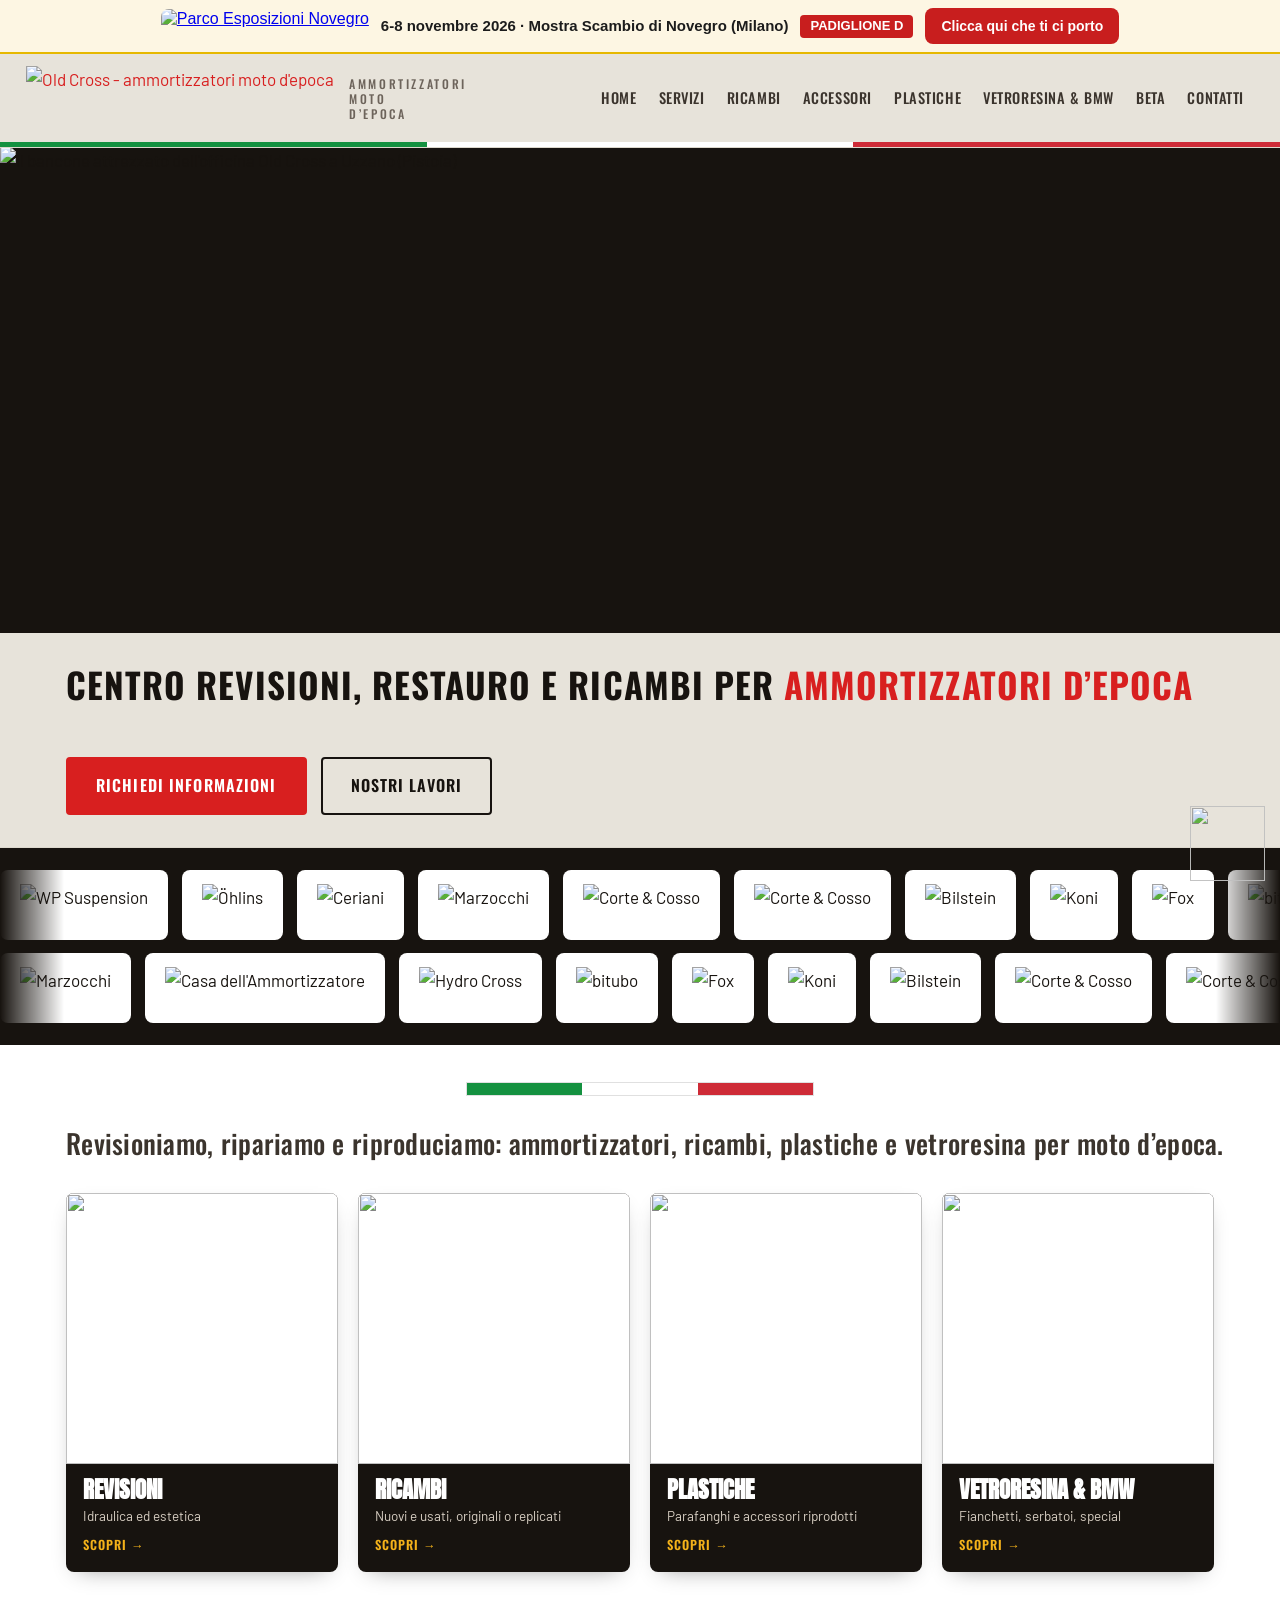
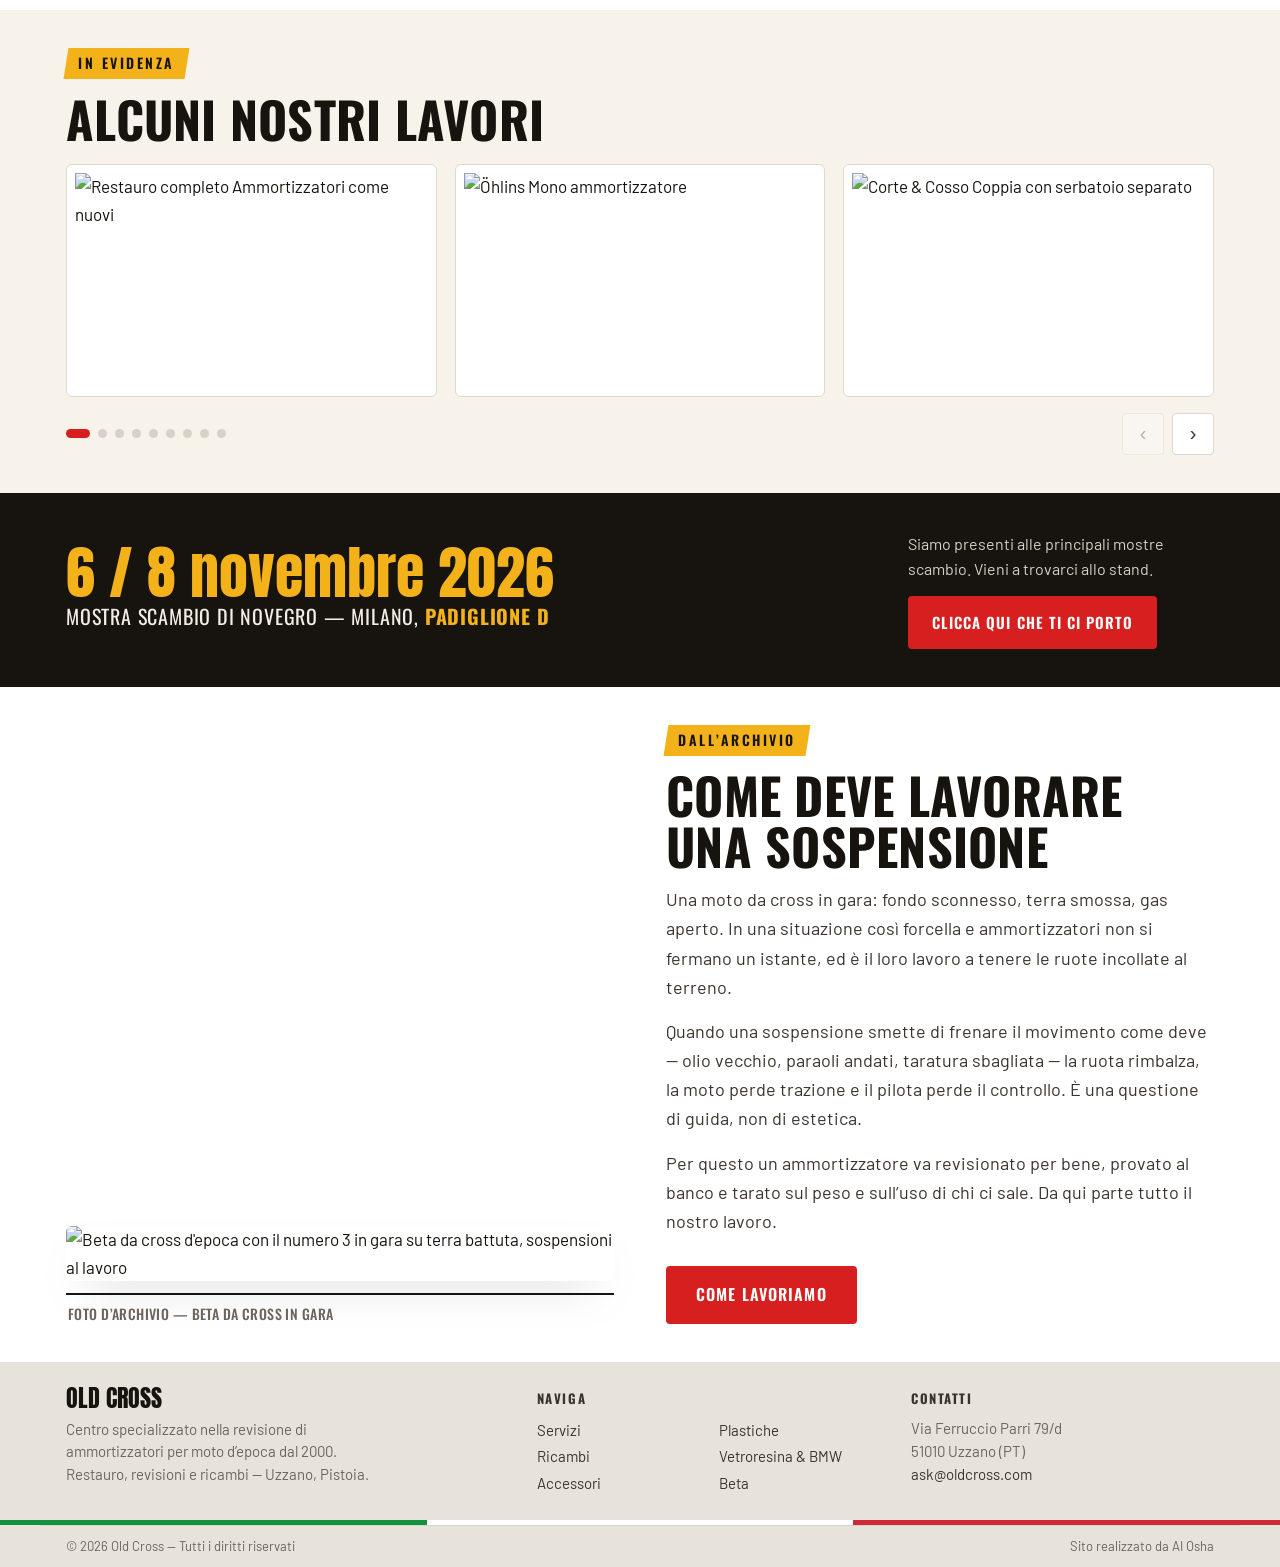
==== index.html @ baa27754 "Old Cross - sito statico dal live 02/09/2026" ====
<!DOCTYPE html>
<html lang="it-IT">
<head>
	<meta charset="UTF-8">
		<title>Old Cross &#8211; Centro revisioni ammortizzatori posteriori moto d&#039;epoca</title>
<meta name='robots' content='max-image-preview:large' />
<link rel="alternate" type="application/rss+xml" title="Old Cross &raquo; Feed" href="https://oldcross.com/feed/" />
<link rel="alternate" type="application/rss+xml" title="Old Cross &raquo; Feed dei commenti" href="https://oldcross.com/comments/feed/" />
<style id="wp-img-auto-sizes-contain-inline-css">
img:is([sizes=auto i],[sizes^="auto," i]){contain-intrinsic-size:3000px 1500px}
/*# sourceURL=wp-img-auto-sizes-contain-inline-css */
</style>
<link rel='stylesheet' id='wp-block-library-css' href='https://oldcross.com/wp-includes/css/dist/block-library/style.min.css?ver=7.1' media='all' />
<style id="global-styles-inline-css">
:root{--wp--preset--aspect-ratio--square: 1;--wp--preset--aspect-ratio--4-3: 4/3;--wp--preset--aspect-ratio--3-4: 3/4;--wp--preset--aspect-ratio--3-2: 3/2;--wp--preset--aspect-ratio--2-3: 2/3;--wp--preset--aspect-ratio--16-9: 16/9;--wp--preset--aspect-ratio--9-16: 9/16;--wp--preset--color--black: #000000;--wp--preset--color--cyan-bluish-gray: #abb8c3;--wp--preset--color--white: #ffffff;--wp--preset--color--pale-pink: #f78da7;--wp--preset--color--vivid-red: #cf2e2e;--wp--preset--color--luminous-vivid-orange: #ff6900;--wp--preset--color--luminous-vivid-amber: #fcb900;--wp--preset--color--light-green-cyan: #7bdcb5;--wp--preset--color--vivid-green-cyan: #00d084;--wp--preset--color--pale-cyan-blue: #8ed1fc;--wp--preset--color--vivid-cyan-blue: #0693e3;--wp--preset--color--vivid-purple: #9b51e0;--wp--preset--gradient--vivid-cyan-blue-to-vivid-purple: linear-gradient(135deg,rgb(6,147,227) 0%,rgb(155,81,224) 100%);--wp--preset--gradient--light-green-cyan-to-vivid-green-cyan: linear-gradient(135deg,rgb(122,220,180) 0%,rgb(0,208,130) 100%);--wp--preset--gradient--luminous-vivid-amber-to-luminous-vivid-orange: linear-gradient(135deg,rgb(252,185,0) 0%,rgb(255,105,0) 100%);--wp--preset--gradient--luminous-vivid-orange-to-vivid-red: linear-gradient(135deg,rgb(255,105,0) 0%,rgb(207,46,46) 100%);--wp--preset--gradient--very-light-gray-to-cyan-bluish-gray: linear-gradient(135deg,rgb(238,238,238) 0%,rgb(169,184,195) 100%);--wp--preset--gradient--cool-to-warm-spectrum: linear-gradient(135deg,rgb(74,234,220) 0%,rgb(151,120,209) 20%,rgb(207,42,186) 40%,rgb(238,44,130) 60%,rgb(251,105,98) 80%,rgb(254,248,76) 100%);--wp--preset--gradient--blush-light-purple: linear-gradient(135deg,rgb(255,206,236) 0%,rgb(152,150,240) 100%);--wp--preset--gradient--blush-bordeaux: linear-gradient(135deg,rgb(254,205,165) 0%,rgb(254,45,45) 50%,rgb(107,0,62) 100%);--wp--preset--gradient--luminous-dusk: linear-gradient(135deg,rgb(255,203,112) 0%,rgb(199,81,192) 50%,rgb(65,88,208) 100%);--wp--preset--gradient--pale-ocean: linear-gradient(135deg,rgb(255,245,203) 0%,rgb(182,227,212) 50%,rgb(51,167,181) 100%);--wp--preset--gradient--electric-grass: linear-gradient(135deg,rgb(202,248,128) 0%,rgb(113,206,126) 100%);--wp--preset--gradient--midnight: linear-gradient(135deg,rgb(2,3,129) 0%,rgb(40,116,252) 100%);--wp--preset--font-size--small: 13px;--wp--preset--font-size--medium: 20px;--wp--preset--font-size--large: 36px;--wp--preset--font-size--x-large: 42px;--wp--preset--spacing--20: 0.44rem;--wp--preset--spacing--30: 0.67rem;--wp--preset--spacing--40: 1rem;--wp--preset--spacing--50: 1.5rem;--wp--preset--spacing--60: 2.25rem;--wp--preset--spacing--70: 3.38rem;--wp--preset--spacing--80: 5.06rem;--wp--preset--shadow--natural: 6px 6px 9px rgba(0, 0, 0, 0.2);--wp--preset--shadow--deep: 12px 12px 50px rgba(0, 0, 0, 0.4);--wp--preset--shadow--sharp: 6px 6px 0px rgba(0, 0, 0, 0.2);--wp--preset--shadow--outlined: 6px 6px 0px -3px rgb(255, 255, 255), 6px 6px rgb(0, 0, 0);--wp--preset--shadow--crisp: 6px 6px 0px rgb(0, 0, 0);}.wp-block-button{--wp--preset--dimension--25: 25%;--wp--preset--dimension--50: 50%;--wp--preset--dimension--75: 75%;--wp--preset--dimension--100: 100%;}:root { --wp--style--global--content-size: 800px;--wp--style--global--wide-size: 1200px; }:where(body) { margin: 0; }.wp-site-blocks > .alignleft { float: left; margin-right: 2em; }.wp-site-blocks > .alignright { float: right; margin-left: 2em; }.wp-site-blocks > .aligncenter { justify-content: center; margin-left: auto; margin-right: auto; }:where(.wp-site-blocks) > * { margin-block-start: 24px; margin-block-end: 0; }:where(.wp-site-blocks) > :first-child { margin-block-start: 0; }:where(.wp-site-blocks) > :last-child { margin-block-end: 0; }:root { --wp--style--block-gap: 24px; }:root :where(.is-layout-flow) > :first-child{margin-block-start: 0;}:root :where(.is-layout-flow) > :last-child{margin-block-end: 0;}:root :where(.is-layout-flow) > *{margin-block-start: 24px;margin-block-end: 0;}:root :where(.is-layout-constrained) > :first-child{margin-block-start: 0;}:root :where(.is-layout-constrained) > :last-child{margin-block-end: 0;}:root :where(.is-layout-constrained) > *{margin-block-start: 24px;margin-block-end: 0;}:root :where(.is-layout-flex){gap: 24px;}:root :where(.is-layout-grid){gap: 24px;}.is-layout-flow > .alignleft{float: left;margin-inline-start: 0;margin-inline-end: 2em;}.is-layout-flow > .alignright{float: right;margin-inline-start: 2em;margin-inline-end: 0;}.is-layout-flow > .aligncenter{margin-left: auto !important;margin-right: auto !important;}.is-layout-constrained > .alignleft{float: left;margin-inline-start: 0;margin-inline-end: 2em;}.is-layout-constrained > .alignright{float: right;margin-inline-start: 2em;margin-inline-end: 0;}.is-layout-constrained > .aligncenter{margin-left: auto !important;margin-right: auto !important;}.is-layout-constrained > :where(:not(.alignleft):not(.alignright):not(.alignfull)){max-width: var(--wp--style--global--content-size);margin-left: auto !important;margin-right: auto !important;}.is-layout-constrained > .alignwide{max-width: var(--wp--style--global--wide-size);}body .is-layout-flex{display: flex;}.is-layout-flex{flex-wrap: wrap;align-items: center;}.is-layout-flex > :is(*, div){margin: 0;}body .is-layout-grid{display: grid;}.is-layout-grid > :is(*, div){margin: 0;}body{padding-top: 0px;padding-right: 0px;padding-bottom: 0px;padding-left: 0px;}:root :where(.wp-element-button, .wp-block-button__link){background-color: #32373c;border-width: 0;color: #fff;font-family: inherit;font-size: inherit;font-style: inherit;font-weight: inherit;letter-spacing: inherit;line-height: inherit;padding-top: calc(0.667em + 2px);padding-right: calc(1.333em + 2px);padding-bottom: calc(0.667em + 2px);padding-left: calc(1.333em + 2px);text-decoration: none;text-transform: inherit;}.has-black-color{color: var(--wp--preset--color--black) !important;}.has-cyan-bluish-gray-color{color: var(--wp--preset--color--cyan-bluish-gray) !important;}.has-white-color{color: var(--wp--preset--color--white) !important;}.has-pale-pink-color{color: var(--wp--preset--color--pale-pink) !important;}.has-vivid-red-color{color: var(--wp--preset--color--vivid-red) !important;}.has-luminous-vivid-orange-color{color: var(--wp--preset--color--luminous-vivid-orange) !important;}.has-luminous-vivid-amber-color{color: var(--wp--preset--color--luminous-vivid-amber) !important;}.has-light-green-cyan-color{color: var(--wp--preset--color--light-green-cyan) !important;}.has-vivid-green-cyan-color{color: var(--wp--preset--color--vivid-green-cyan) !important;}.has-pale-cyan-blue-color{color: var(--wp--preset--color--pale-cyan-blue) !important;}.has-vivid-cyan-blue-color{color: var(--wp--preset--color--vivid-cyan-blue) !important;}.has-vivid-purple-color{color: var(--wp--preset--color--vivid-purple) !important;}.has-black-background-color{background-color: var(--wp--preset--color--black) !important;}.has-cyan-bluish-gray-background-color{background-color: var(--wp--preset--color--cyan-bluish-gray) !important;}.has-white-background-color{background-color: var(--wp--preset--color--white) !important;}.has-pale-pink-background-color{background-color: var(--wp--preset--color--pale-pink) !important;}.has-vivid-red-background-color{background-color: var(--wp--preset--color--vivid-red) !important;}.has-luminous-vivid-orange-background-color{background-color: var(--wp--preset--color--luminous-vivid-orange) !important;}.has-luminous-vivid-amber-background-color{background-color: var(--wp--preset--color--luminous-vivid-amber) !important;}.has-light-green-cyan-background-color{background-color: var(--wp--preset--color--light-green-cyan) !important;}.has-vivid-green-cyan-background-color{background-color: var(--wp--preset--color--vivid-green-cyan) !important;}.has-pale-cyan-blue-background-color{background-color: var(--wp--preset--color--pale-cyan-blue) !important;}.has-vivid-cyan-blue-background-color{background-color: var(--wp--preset--color--vivid-cyan-blue) !important;}.has-vivid-purple-background-color{background-color: var(--wp--preset--color--vivid-purple) !important;}.has-black-border-color{border-color: var(--wp--preset--color--black) !important;}.has-cyan-bluish-gray-border-color{border-color: var(--wp--preset--color--cyan-bluish-gray) !important;}.has-white-border-color{border-color: var(--wp--preset--color--white) !important;}.has-pale-pink-border-color{border-color: var(--wp--preset--color--pale-pink) !important;}.has-vivid-red-border-color{border-color: var(--wp--preset--color--vivid-red) !important;}.has-luminous-vivid-orange-border-color{border-color: var(--wp--preset--color--luminous-vivid-orange) !important;}.has-luminous-vivid-amber-border-color{border-color: var(--wp--preset--color--luminous-vivid-amber) !important;}.has-light-green-cyan-border-color{border-color: var(--wp--preset--color--light-green-cyan) !important;}.has-vivid-green-cyan-border-color{border-color: var(--wp--preset--color--vivid-green-cyan) !important;}.has-pale-cyan-blue-border-color{border-color: var(--wp--preset--color--pale-cyan-blue) !important;}.has-vivid-cyan-blue-border-color{border-color: var(--wp--preset--color--vivid-cyan-blue) !important;}.has-vivid-purple-border-color{border-color: var(--wp--preset--color--vivid-purple) !important;}.has-vivid-cyan-blue-to-vivid-purple-gradient-background{background: var(--wp--preset--gradient--vivid-cyan-blue-to-vivid-purple) !important;}.has-light-green-cyan-to-vivid-green-cyan-gradient-background{background: var(--wp--preset--gradient--light-green-cyan-to-vivid-green-cyan) !important;}.has-luminous-vivid-amber-to-luminous-vivid-orange-gradient-background{background: var(--wp--preset--gradient--luminous-vivid-amber-to-luminous-vivid-orange) !important;}.has-luminous-vivid-orange-to-vivid-red-gradient-background{background: var(--wp--preset--gradient--luminous-vivid-orange-to-vivid-red) !important;}.has-very-light-gray-to-cyan-bluish-gray-gradient-background{background: var(--wp--preset--gradient--very-light-gray-to-cyan-bluish-gray) !important;}.has-cool-to-warm-spectrum-gradient-background{background: var(--wp--preset--gradient--cool-to-warm-spectrum) !important;}.has-blush-light-purple-gradient-background{background: var(--wp--preset--gradient--blush-light-purple) !important;}.has-blush-bordeaux-gradient-background{background: var(--wp--preset--gradient--blush-bordeaux) !important;}.has-luminous-dusk-gradient-background{background: var(--wp--preset--gradient--luminous-dusk) !important;}.has-pale-ocean-gradient-background{background: var(--wp--preset--gradient--pale-ocean) !important;}.has-electric-grass-gradient-background{background: var(--wp--preset--gradient--electric-grass) !important;}.has-midnight-gradient-background{background: var(--wp--preset--gradient--midnight) !important;}.has-small-font-size{font-size: var(--wp--preset--font-size--small) !important;}.has-medium-font-size{font-size: var(--wp--preset--font-size--medium) !important;}.has-large-font-size{font-size: var(--wp--preset--font-size--large) !important;}.has-x-large-font-size{font-size: var(--wp--preset--font-size--x-large) !important;}
:root :where(.wp-block-icon svg){width: 24px;}
:root :where(.wp-block-pullquote){font-size: 1.5em;line-height: 1.6;}
/*# sourceURL=global-styles-inline-css */
</style>
<link rel='stylesheet' id='hello-elementor-css' href='https://oldcross.com/wp-content/themes/hello-elementor/assets/css/reset.css?ver=3.4.4' media='all' />
<link rel='stylesheet' id='hello-elementor-theme-style-css' href='https://oldcross.com/wp-content/themes/hello-elementor/assets/css/theme.css?ver=3.4.4' media='all' />
<link rel='stylesheet' id='hello-elementor-header-footer-css' href='https://oldcross.com/wp-content/themes/hello-elementor/assets/css/header-footer.css?ver=3.4.4' media='all' />
<link rel='stylesheet' id='elementor-frontend-css' href='https://oldcross.com/wp-content/plugins/elementor/assets/css/frontend.min.css?ver=4.2.3' media='all' />
<link rel='stylesheet' id='elementor-post-151-css' href='https://oldcross.com/wp-content/uploads/elementor/css/post-151.css?ver=1787713643' media='all' />
<link rel='stylesheet' id='elementor-icons-css' href='https://oldcross.com/wp-content/plugins/elementor/assets/lib/eicons/css/elementor-icons.min.css?ver=5.53.0' media='all' />
<link rel='stylesheet' id='elementor-gf-poppins-css' href='https://fonts.googleapis.com/css?family=Poppins:100,100italic,200,200italic,300,300italic,400,400italic,500,500italic,600,600italic,700,700italic,800,800italic,900,900italic&#038;display=swap' media='all' />
<link rel="canonical" href="https://oldcross.com/" />
<link rel='shortlink' href='https://oldcross.com/' />
<meta name="description" content="Revisione e restauro di ammortizzatori per moto d&#039;epoca dal 2000: Corte &amp; Cosso, Marzocchi, Öhlins, Bilstein. Ricambi, plastiche e vetroresina. Uzzano (PT).">
<meta name="generator" content="Elementor 4.2.3; features: additional_custom_breakpoints; settings: css_print_method-external, google_font-enabled, font_display-swap">
			<style>
				.e-con.e-parent:nth-of-type(n+4):not(.e-lazyloaded):not(.e-no-lazyload),
				.e-con.e-parent:nth-of-type(n+4):not(.e-lazyloaded):not(.e-no-lazyload) * {
					background-image: none !important;
				}
				@media screen and (max-height: 1024px) {
					.e-con.e-parent:nth-of-type(n+3):not(.e-lazyloaded):not(.e-no-lazyload),
					.e-con.e-parent:nth-of-type(n+3):not(.e-lazyloaded):not(.e-no-lazyload) * {
						background-image: none !important;
					}
				}
				@media screen and (max-height: 640px) {
					.e-con.e-parent:nth-of-type(n+2):not(.e-lazyloaded):not(.e-no-lazyload),
					.e-con.e-parent:nth-of-type(n+2):not(.e-lazyloaded):not(.e-no-lazyload) * {
						background-image: none !important;
					}
				}
			</style>
			<link rel="icon" href="https://oldcross.com/wp-content/uploads/2026/08/oldcross-favicon-150x150.png" sizes="32x32" />
<link rel="icon" href="https://oldcross.com/wp-content/uploads/2026/08/oldcross-favicon-300x300.png" sizes="192x192" />
<link rel="apple-touch-icon" href="https://oldcross.com/wp-content/uploads/2026/08/oldcross-favicon-300x300.png" />
<meta name="msapplication-TileImage" content="https://oldcross.com/wp-content/uploads/2026/08/oldcross-favicon-300x300.png" />
	<meta name="viewport" content="width=device-width, initial-scale=1.0, viewport-fit=cover" /></head>
<body class="home wp-singular page-template page-template-elementor_canvas page page-id-2178 wp-custom-logo wp-embed-responsive wp-theme-hello-elementor hello-elementor-default elementor-default elementor-template-canvas elementor-kit-151">
	<div id="oc-fiera">
  <a href="https://www.parcoesposizioninovegro.it/fiere/mostra-scambio-10/" target="_blank" rel="noopener" title="Mostra Scambio di Novegro - sito ufficiale"><img class="ocf-logo" src="https://oldcross.com/wp-content/uploads/2026/07/novegro-badge.png" alt="Parco Esposizioni Novegro"></a>
  <b class="ocf-long">6-8 novembre 2026 &middot; Mostra Scambio di Novegro (Milano)</b>
  <b class="ocf-short">Novegro (MI) &middot; 6-8 novembre</b>
  <span class="ocf-pad">PADIGLIONE D</span>
  <a class="ocf-go" href="https://www.google.com/maps/dir/?api=1&destination=45.468992%2C9.275123" target="_blank" rel="noopener">Clicca qui che ti ci porto</a>
</div>
<style>
#oc-fiera{position:sticky;top:0;z-index:99999;background:#fdf6e3;border-bottom:2px solid #e6b800;font-family:Arial,Helvetica,sans-serif;padding:8px 14px;display:flex;align-items:center;justify-content:center;gap:12px;flex-wrap:wrap;text-align:center;line-height:1.3}
#oc-fiera .ocf-logo{height:34px;width:auto;border-radius:8px;display:block}
#oc-fiera b{font-size:15px;color:#1c1c1c}
#oc-fiera .ocf-short{display:none}
#oc-fiera .ocf-pad{background:#c81e1e;color:#fff;font-weight:900;font-size:13px;padding:3px 10px;border-radius:4px;white-space:nowrap}
#oc-fiera .ocf-go{background:#c81e1e;color:#fff;font-weight:700;font-size:14px;padding:9px 16px;border-radius:8px;text-decoration:none;white-space:nowrap}
#oc-fiera .ocf-go:hover{background:#9e1414;color:#fff}
.elementor-sticky--active,.elementor-sticky--effects{top:var(--ocf-h,51px)!important}
@media (max-width:768px){
  #oc-fiera{gap:8px;padding:7px 10px}
  #oc-fiera .ocf-logo{height:22px;border-radius:5px}
  #oc-fiera .ocf-long{display:none}
  #oc-fiera .ocf-short{display:inline;font-size:13px}
  #oc-fiera .ocf-pad{font-size:12px;padding:3px 8px}
  #oc-fiera .ocf-go{font-size:13px;padding:8px 12px}
}
</style>
<script>
(function(){function u(){var f=document.getElementById("oc-fiera");if(f){document.documentElement.style.setProperty("--ocf-h",f.offsetHeight+"px")}}
window.addEventListener("resize",u);window.addEventListener("orientationchange",u);window.addEventListener("load",function(){u();setTimeout(u,800)});u()})();
</script>

<link rel="preconnect" href="https://fonts.googleapis.com"><link rel="preconnect" href="https://fonts.gstatic.com" crossorigin><link href="https://fonts.googleapis.com/css2?family=Anton&#038;family=Oswald:wght@200..700&#038;family=Barlow:wght@400;500;600;700&#038;display=swap" rel="stylesheet">
<style>
/* Old Cross - pagina home 2026 - generato da build-wp.py */

:root{
  --bg:#ffffff; --warm:#f7f2ea; --paper:#efe9df;
  --grey:#e7e3da; --grey-dk:#d7d2c7; --line:#ddd8cd;
  --ink:#17130f; --ink2:#3b342d; --muted:#6d645b;
  --red:#d81f1f; --red-dk:#ad1414; --gold:#f4b21a; --gold-dk:#c98905;
  --green:#149140; --white:#ffffff; --flagred:#ce2b37; --wa:#25D366;
  --maxw:1200px;
  --display:'Anton',Impact,sans-serif;
  --head:'Oswald','Barlow Condensed',sans-serif;
  --body:'Barlow',-apple-system,'Segoe UI',Roboto,sans-serif;
  color-scheme:light;
}
:where(#oc-home) *{ box-sizing:border-box; }

#oc-home{ box-sizing:border-box; background:var(--bg); color:var(--ink); font-family:var(--body); font-size:17px; line-height:1.62; -webkit-font-smoothing:antialiased; }
:where(#oc-home) img{ max-width:100%; display:block; }
:where(#oc-home) a{ color:var(--red); text-decoration:none; transition:color .14s ease; }
:where(#oc-home) a:hover{ color:var(--red-dk); }
:where(#oc-home) .wrap{ max-width:var(--maxw); margin:0 auto; padding:0 26px; }
:where(#oc-home) .muted{ color:var(--muted); }
:where(#oc-home) :focus-visible{ outline:3px solid var(--gold); outline-offset:2px; }

:where(#oc-home) h1, :where(#oc-home) h2, :where(#oc-home) h3, :where(#oc-home) h4{ margin:0; color:var(--ink); }

:where(#oc-home) b, :where(#oc-home) strong{ font-weight:700; }

:where(#oc-home) .eyebrow{ display:inline-block; font-family:var(--head); font-weight:600; font-size:14px; letter-spacing:.18em; text-transform:uppercase; color:#fff; background:var(--red); padding:4px 12px; transform:skewX(-9deg); }
:where(#oc-home) .eyebrow span{ display:inline-block; transform:skewX(9deg); }
:where(#oc-home) .eyebrow.dark{ background:var(--ink); }
:where(#oc-home) .eyebrow.gold{ background:var(--gold); color:var(--ink); }

:where(#oc-home) .flagbar{ display:block; width:clamp(210px,27vw,360px); height:12px; margin:0 auto 20px;
  background:linear-gradient(to right,var(--green) 0 33.33%, var(--white) 33.33% 66.66%, var(--flagred) 66.66%);
  box-shadow:0 0 0 1px rgba(0,0,0,.12); }

@media (min-width:861px){ :where(#oc-home) .sec.nowrap-desk{ white-space:nowrap; }
  
  :where(#oc-home) .sec-head.larga, :where(#oc-home) .sec-head.larga .lead{ max-width:none; } }
:where(#oc-home) .sec{ font-family:var(--head); font-weight:700; text-transform:uppercase; letter-spacing:.005em; font-size:clamp(30px,4.4vw,50px); line-height:1.02; margin:14px 0 6px; }
:where(#oc-home) .sec-head{ margin-bottom:20px; max-width:70ch; }
:where(#oc-home) .sec-head.flag{ max-width:none; }

:where(#oc-home) .sec-head.flag .lead{ font-family:var(--head); font-weight:500; text-align:center;
  color:var(--ink2); letter-spacing:.01em; }

@media (min-width:861px){ :where(#oc-home) .sec-head.flag .lead{ max-width:none; white-space:nowrap;
  font-size:min(calc(2.3vw - 1.2px), 27px); } }
:where(#oc-home) .lead{ font-size:20px; color:var(--ink2); max-width:66ch; }


:where(#oc-home) header.top{ position:sticky; top:0; z-index:60; background:var(--grey); box-shadow:0 1px 0 var(--line); }
:where(#oc-home) .bar{ display:flex; align-items:center; gap:22px; min-height:82px; padding-block:12px; max-width:1380px; }
:where(#oc-home) .brand{ display:flex; align-items:center; gap:15px; flex:0 0 auto; }
:where(#oc-home) .brand img{ height:64px; width:auto; }
:where(#oc-home) .brand .bn{ font-family:var(--display); font-size:30px; line-height:.9; letter-spacing:.01em; color:var(--ink); text-transform:uppercase; }

:where(#oc-home) .brand .claim{ font-family:var(--head); font-weight:500; font-size:12px; letter-spacing:.22em;
  text-transform:uppercase; color:var(--muted); line-height:1.25; max-width:16ch; }
:where(#oc-home) .brand .bn small{ display:block; font-family:var(--head); font-size:11px; font-weight:500; letter-spacing:.22em; text-transform:uppercase; color:var(--muted); margin-top:5px; }
:where(#oc-home) nav.main{ margin-left:auto; display:flex; align-items:center; gap:2px; flex-wrap:nowrap; justify-content:flex-end; }
:where(#oc-home) nav.main a{ font-family:var(--head); font-weight:500; text-transform:uppercase; letter-spacing:.04em; color:var(--ink2); font-size:14.5px; padding:9px 10px; border-radius:3px; white-space:nowrap; }
:where(#oc-home) nav.main a:hover{ color:var(--red-dk); background:rgba(0,0,0,.05); }
:where(#oc-home) nav.main a.active{ color:var(--red); box-shadow:inset 0 -3px 0 var(--red); }
:where(#oc-home) .tricolore{ height:5px; background:linear-gradient(to right,var(--green) 0 33.33%, var(--white) 33.33% 66.66%, var(--flagred) 66.66%); }

:where(#oc-home) .burger{ display:none; margin-left:auto; background:var(--ink); color:#fff; border:0; font-family:var(--head); font-weight:600; text-transform:uppercase; letter-spacing:.1em; font-size:14px; padding:10px 14px; border-radius:4px; cursor:pointer; }

:where(#oc-home) .page{ display:none; }
:where(#oc-home) .page.active{ display:block; }
:where(#oc-home) section.block{ padding:clamp(24px,3vw,38px) 0; }

:where(#oc-home) section.block.intro{ padding-bottom:8px; }
:where(#oc-home) section.block.intro .sec-head{ margin-bottom:0; }
:where(#oc-home) section.block.alt{ background:var(--warm); }
:where(#oc-home) section.block.dark{ background:var(--ink); color:#f3ede4; }
:where(#oc-home) section.block.dark .sec{ color:#fff; }
:where(#oc-home) section.block.dark .lead{ color:#d8cfc3; }
:where(#oc-home) section.block.dark .prose{ color:#ded6ca; }
:where(#oc-home) section.block.dark .prose b{ color:#fff; }


:where(#oc-home) .hero-banner{ position:relative; background:var(--ink); }
:where(#oc-home) .hero-media{ position:relative; }
:where(#oc-home) .hero-media > img{ width:100%; height:clamp(360px,54vh,580px); object-fit:cover; object-position:center 46%; display:block; }
:where(#oc-home) .hero-band{ background:var(--grey); padding:30px 0 32px; border-bottom:1px solid var(--line); }
:where(#oc-home) .hero-band .wrap{ display:flex; align-items:center; justify-content:space-between; gap:22px; flex-wrap:wrap; }
:where(#oc-home) .hb-title{ margin:0; font-family:var(--head); font-weight:700; text-transform:uppercase;
  font-size:clamp(21px,2.75vw,35px); line-height:1.2; letter-spacing:.03em; color:var(--ink); }
:where(#oc-home) .hb-title .r{ color:var(--red); }

@media (min-width:861px){ :where(#oc-home) .hb-title{ white-space:nowrap; } }
:where(#oc-home) .hb-sub{ margin:0; font-size:18px; color:var(--ink2); max-width:60ch; }
:where(#oc-home) .btn.ghost.light{ color:var(--ink); border-color:var(--ink); }


:where(#oc-home) .hero{ position:relative; }
:where(#oc-home) .hero-inner{ display:grid; grid-template-columns:1.05fr .95fr; gap:48px; align-items:center; padding:70px 0 60px; }
:where(#oc-home) .hero h1{ font-family:var(--display); text-transform:uppercase; font-size:clamp(46px,7vw,86px); line-height:.92; letter-spacing:.005em; color:var(--ink); margin:16px 0 20px; }
:where(#oc-home) .hero h1 .r{ color:var(--red); }
:where(#oc-home) .hero p{ font-size:21px; color:var(--ink2); max-width:46ch; }
:where(#oc-home) .hero-img{ position:relative; }
:where(#oc-home) .hero-img img{ width:100%; height:440px; object-fit:cover; border-radius:6px; box-shadow:0 24px 50px -22px rgba(0,0,0,.55); }
:where(#oc-home) .hero-img .tag{ position:absolute; left:-14px; bottom:22px; background:var(--gold); color:var(--ink); font-family:var(--head); font-weight:700; text-transform:uppercase; letter-spacing:.05em; font-size:15px; padding:9px 18px; transform:skewX(-9deg); box-shadow:0 8px 18px rgba(0,0,0,.25); }
:where(#oc-home) .hero-img .tag span{ display:inline-block; transform:skewX(9deg); }
:where(#oc-home) .btnrow{ display:flex; flex-wrap:wrap; gap:14px; margin-top:30px; }
:where(#oc-home) .btn{ font-family:var(--head); font-weight:600; text-transform:uppercase; letter-spacing:.07em; font-size:16px; padding:14px 28px; border:2px solid var(--red); color:#fff; background:var(--red); cursor:pointer; border-radius:4px; transition:.14s ease; display:inline-flex; align-items:center; gap:9px; }
:where(#oc-home) .btn:hover{ background:var(--red-dk); border-color:var(--red-dk); color:#fff; }
:where(#oc-home) .btn.ghost{ background:transparent; color:var(--ink); border-color:var(--ink); }
:where(#oc-home) .btn.ghost:hover{ background:var(--ink); color:#fff; }
:where(#oc-home) .btn.gold{ background:var(--gold); border-color:var(--gold); color:var(--ink); }
:where(#oc-home) .btn.gold:hover{ background:var(--gold-dk); border-color:var(--gold-dk); }
:where(#oc-home) .btn.wa{ background:var(--wa); border-color:var(--wa); color:#fff; }
:where(#oc-home) .btn.wa:hover{ background:#1ebe5a; border-color:#1ebe5a; }


:where(#oc-home) .marq-sec{ background:var(--ink); padding:22px 0; overflow:hidden; }
:where(#oc-home) .marquee{ overflow:hidden; -webkit-mask-image:linear-gradient(to right,transparent,#000 5%,#000 95%,transparent); mask-image:linear-gradient(to right,transparent,#000 5%,#000 95%,transparent); }
:where(#oc-home) .marquee + .marquee{ margin-top:13px; }
:where(#oc-home) .track{ display:flex; gap:14px; width:max-content; animation:scrollx 46s linear infinite; }
:where(#oc-home) .track.rev{ animation-direction:reverse; animation-duration:54s; }
:where(#oc-home) .marquee:hover .track{ animation-play-state:paused; }
:where(#oc-home) .chip{ flex:0 0 auto; background:#fff; border-radius:8px; height:70px; padding:0 20px; display:flex; align-items:center; }
:where(#oc-home) .chip img{ height:42px; width:auto; object-fit:contain; }
@keyframes scrollx{ from{transform:translateX(0);} to{transform:translateX(-50%);} }

@media (max-width:700px){
  :where(#oc-home) .marq-sec{ padding:13px 0; }
  :where(#oc-home) .chip{ height:46px; padding:0 12px; border-radius:6px; }
  :where(#oc-home) .chip img{ height:27px; }
  :where(#oc-home) .track{ gap:9px; }
  :where(#oc-home) .marquee + .marquee{ margin-top:9px; }
}


:where(#oc-home) .carousel{ position:relative; --gap:18px; --per:3; }
:where(#oc-home) .carousel .viewport{ overflow:hidden; }
:where(#oc-home) .slides{ display:flex; gap:var(--gap); transition:transform .5s cubic-bezier(.5,.02,.2,1); }

:where(#oc-home) .slide{ flex:0 0 calc((100% - (var(--per) - 1) * var(--gap)) / var(--per)); margin:0;
  background:#fff; border:1px solid var(--line); border-radius:6px; overflow:hidden; cursor:zoom-in; }
:where(#oc-home) .slide img{ display:block; width:100%; aspect-ratio:16/10; object-fit:contain; padding:8px; }
:where(#oc-home) .slide:hover{ border-color:var(--grey-dk); box-shadow:0 8px 20px -12px rgba(0,0,0,.5); }
:where(#oc-home) .car-nav{ display:flex; align-items:center; justify-content:space-between; gap:16px; margin-top:16px; }
:where(#oc-home) .car-arrows{ display:flex; gap:8px; }
:where(#oc-home) .car-btn{ background:#fff; color:var(--ink2); border:1px solid var(--line); width:42px; height:42px;
  border-radius:4px; font-size:20px; cursor:pointer; display:flex; align-items:center; justify-content:center; transition:.14s; }
:where(#oc-home) .car-btn:hover{ background:var(--ink); color:#fff; border-color:var(--ink); }
:where(#oc-home) .car-btn[disabled]{ opacity:.35; cursor:default; }
:where(#oc-home) .car-btn[disabled]:hover{ background:#fff; color:var(--ink2); border-color:var(--line); }
:where(#oc-home) .dots{ display:flex; gap:8px; flex-wrap:wrap; }
:where(#oc-home) .dots button{ width:9px; height:9px; border-radius:50%; border:0; background:var(--grey-dk); cursor:pointer; padding:0; }
:where(#oc-home) .dots button.on{ background:var(--red); width:24px; border-radius:5px; }

:where(#oc-home) .lightbox{ position:fixed; inset:0; z-index:100000; background:rgba(10,8,6,.94);
  display:none; align-items:center; justify-content:center; }
:where(#oc-home) .lightbox.on{ display:flex; }
:where(#oc-home) .lightbox img{ max-width:90vw; max-height:86vh; object-fit:contain; background:#fff; border-radius:6px; padding:10px; }
:where(#oc-home) .lightbox button{ position:absolute; background:rgba(255,255,255,.12); color:#fff; border:0;
  cursor:pointer; display:flex; align-items:center; justify-content:center; transition:background .14s; }
:where(#oc-home) .lightbox button:hover{ background:var(--red); }
:where(#oc-home) .lb-close{ top:18px; right:18px; width:46px; height:46px; font-size:30px; border-radius:4px; }
:where(#oc-home) .lb-prev, :where(#oc-home) .lb-next{ top:50%; transform:translateY(-50%); width:54px; height:70px; font-size:30px; border-radius:4px; }
:where(#oc-home) .lb-prev{ left:14px; } :where(#oc-home) .lb-next{ right:14px; }

:where(#oc-home) .lightbox figure{ margin:0; display:flex; flex-direction:column; align-items:center; gap:14px; }
:where(#oc-home) .lightbox figure img{ max-height:76vh; }
:where(#oc-home) .lb-cap{ font-family:var(--head); font-weight:500; text-transform:uppercase; letter-spacing:.05em;
  font-size:15px; line-height:1.35; color:#f3ede4; text-align:center; max-width:min(90vw,60ch); }


:where(#oc-home) .tiles{ display:grid; grid-template-columns:repeat(4,1fr); gap:clamp(14px,1.6vw,24px); }
:where(#oc-home) .tile{ position:relative; overflow:hidden; display:block; border-radius:8px; background:var(--ink);
  box-shadow:0 8px 22px -12px rgba(0,0,0,.45); }

:where(#oc-home) .tile .ph{ aspect-ratio:1/1; background:#fff; overflow:hidden; }
:where(#oc-home) .tile .ph img{ display:block; width:100%; height:100%; object-fit:contain; transition:transform .35s ease; }
:where(#oc-home) .tile:hover .ph img{ transform:scale(1.04); }

:where(#oc-home) .tile .lbl{ padding:15px 17px 17px; }
:where(#oc-home) .tile .lbl h3{ font-family:var(--display); text-transform:uppercase; font-size:23px; line-height:.95; color:#fff; }
:where(#oc-home) .tile .lbl p{ font-size:13.5px; color:#d8cfc3; margin:6px 0 0; line-height:1.4; }
:where(#oc-home) .tile .lbl .go{ display:block; font-family:var(--head); text-transform:uppercase; letter-spacing:.08em;
  font-size:12.5px; font-weight:600; color:var(--gold); margin-top:9px; }


:where(#oc-home) .gal{ display:grid; grid-template-columns:repeat(4,1fr); gap:20px 18px; }

:where(#oc-home) .gitem{ display:flex; flex-direction:column; margin:0; }
:where(#oc-home) .gitem .ph{ aspect-ratio:1/1; overflow:hidden; background:var(--paper); border-radius:5px; }
:where(#oc-home) .gitem .ph img{ width:100%; height:100%; object-fit:cover; transition:transform .4s ease; }
:where(#oc-home) .gitem:hover .ph img{ transform:scale(1.06); }

:where(#oc-home) .gitem figcaption{ font-family:var(--head); font-style:normal; text-transform:uppercase; letter-spacing:.03em; font-size:14px; font-weight:500; color:var(--ink2); padding:11px 2px 0; line-height:1.3; border-top:2px solid var(--ink); margin-top:10px; text-align:left; }

:where(#oc-home) .gitem figcaption .no-caps{ text-transform:none; }



:where(#oc-home) .mag-strip{ display:grid; grid-template-columns:repeat(4,1fr); gap:14px; }
:where(#oc-home) .mag-strip figure{ margin:0; overflow:hidden; border-radius:5px; }
:where(#oc-home) .mag-strip img{ width:100%; height:190px; object-fit:cover; transition:transform .5s ease; }
:where(#oc-home) .mag-strip figure:hover img{ transform:scale(1.05); }


:where(#oc-home) .brand-head{ display:flex; align-items:center; gap:22px; margin-bottom:30px;
  padding-bottom:20px; border-bottom:2px solid var(--ink); }
:where(#oc-home) .brand-head img{ width:150px; height:auto; flex:0 0 auto; border-radius:5px;
  box-shadow:0 6px 18px -10px rgba(0,0,0,.5); }
:where(#oc-home) .brand-head h3{ font-family:var(--display); text-transform:uppercase; font-size:clamp(26px,3.4vw,38px);
  line-height:.95; letter-spacing:.01em; }
:where(#oc-home) .brand-head p{ margin:7px 0 0; color:var(--muted); font-size:16px; }


:where(#oc-home) .gal .gitem{ cursor:zoom-in; }
:where(#oc-home) .gal .gitem:focus-visible{ outline:2px solid var(--red); outline-offset:3px; }
:where(#oc-home) .gal.prod .ph{ background:#fff; border:1px solid var(--line); }
:where(#oc-home) .gal.prod .ph img{ object-fit:contain; padding:6px; }
:where(#oc-home) .gal.prod .gitem:hover .ph{ border-color:var(--ink); }

:where(#oc-home) .gal.prod .gitem.larga{ grid-column:span 2; }
:where(#oc-home) .gal.prod .gitem.larga .ph{ aspect-ratio:2/1; }
:where(#oc-home) .gal.prod .gitem.larga .ph img{ object-fit:cover; padding:0; }

:where(#oc-home) .cta-ric{ display:flex; flex-wrap:wrap; align-items:center; justify-content:space-between;
  gap:18px 40px; background:var(--warm); border-left:5px solid var(--red);
  border-radius:0 8px 8px 0; padding:28px 30px; }
:where(#oc-home) .cta-ric h3{ font-family:var(--display); text-transform:uppercase; font-size:26px; line-height:1; }
:where(#oc-home) .cta-ric p{ margin:9px 0 0; max-width:56ch; }
:where(#oc-home) .cta-ric .btnrow{ margin-top:0; }

@media (max-width:860px){
  :where(#oc-home) .mag-strip{ grid-template-columns:repeat(2,1fr); }
  :where(#oc-home) .mag-strip img{ height:150px; }
  :where(#oc-home) .brand-head{ gap:16px; }
  :where(#oc-home) .brand-head img{ width:112px; }
}
@media (max-width:560px){
  :where(#oc-home) .mag-strip img{ height:124px; }
  :where(#oc-home) .brand-head{ flex-direction:column; align-items:flex-start; gap:14px; }
  :where(#oc-home) .cta-ric{ padding:22px 20px; }
}


:where(#oc-home) .split{ display:grid; grid-template-columns:1fr 1fr; gap:52px; align-items:center; }
:where(#oc-home) .split img{ width:100%; height:430px; object-fit:cover; border-radius:6px; box-shadow:0 20px 44px -24px rgba(0,0,0,.5); }
:where(#oc-home) .split.rev .txt{ order:2; }

:where(#oc-home) .split.prodotto img{ height:auto; max-height:430px; object-fit:contain;
  background:#fff; padding:16px; box-shadow:0 16px 40px -22px rgba(0,0,0,.8); }

:where(#oc-home) .split.prodotto.alto img{ max-height:560px; }

@media (min-width:861px){
  :where(#oc-home) .split.prodotto.alto{ align-items:stretch; }
  
  :where(#oc-home) .split.prodotto.alto img{ height:0; min-height:100%; max-height:none; object-fit:cover; padding:0; }
}

:where(#oc-home) .split.storica figure{ margin:0; }

@media (min-width:861px){ :where(#oc-home) .split.storica{ align-items:end; } }
:where(#oc-home) .split.storica img{ height:auto; max-height:none; }
:where(#oc-home) .split.storica figcaption{ font-family:var(--head); font-style:normal; text-transform:uppercase;
  letter-spacing:.03em; font-size:14px; font-weight:500; color:var(--muted);
  padding:10px 2px 0; line-height:1.35; border-top:2px solid var(--ink); margin-top:12px; }
:where(#oc-home) .prose{ font-size:18px; color:var(--ink2); }
:where(#oc-home) .prose p{ margin:0 0 15px; } :where(#oc-home) .prose p:last-child{ margin:0; }


:where(#oc-home) .event{ display:flex; flex-wrap:wrap; align-items:center; gap:14px 34px; }
:where(#oc-home) .event .d{ font-family:var(--display); font-size:clamp(34px,5vw,58px); color:var(--gold); line-height:.9; }
:where(#oc-home) .event .t{ font-family:var(--head); text-transform:uppercase; letter-spacing:.04em; font-size:20px; }
:where(#oc-home) .event .s{ font-size:16px; color:#d8cfc3; margin-left:auto; max-width:34ch; }
:where(#oc-home) .event .t b{ color:var(--gold); font-weight:700; }
:where(#oc-home) .btn.ev{ display:inline-flex; margin-top:14px; font-size:15px; padding:12px 22px; }


:where(#oc-home) .officina{ display:grid; grid-template-columns:repeat(4,1fr); gap:14px; }
:where(#oc-home) .officina figure{ margin:0; overflow:hidden; border-radius:5px; }
:where(#oc-home) .officina img{ width:100%; height:170px; object-fit:cover; transition:transform .4s; }
:where(#oc-home) .officina figure:hover img{ transform:scale(1.06); }


:where(#oc-home) .contact-grid{ display:grid; grid-template-columns:1fr 1fr; gap:44px; }
:where(#oc-home) .cbox h3{ font-family:var(--head); text-transform:uppercase; letter-spacing:.04em; font-size:24px; margin-bottom:18px; }
:where(#oc-home) .cline{ display:flex; gap:14px; align-items:flex-start; margin-bottom:16px; font-size:17px; }
:where(#oc-home) .cline .ic{ width:26px; flex:0 0 26px; font-size:21px; }
:where(#oc-home) .cline b{ color:var(--ink); }
:where(#oc-home) .note{ font-size:14px; color:var(--muted); background:#fff6e6; border-left:3px solid var(--gold); border-radius:0 6px 6px 0; padding:12px 15px; margin-top:8px; }
:where(#oc-home) .mapph{ display:flex; align-items:center; justify-content:center; height:250px; background:var(--warm); border:1px dashed var(--grey-dk); border-radius:6px; color:#a99f90; font-family:var(--head); text-transform:uppercase; letter-spacing:.08em; font-size:14px; text-align:center; padding:16px; }


:where(#oc-home) .beta-cards{ display:grid; grid-template-columns:repeat(3,1fr); gap:20px; }
:where(#oc-home) .beta-card{ position:relative; overflow:hidden; border-radius:6px; min-height:280px; display:flex; align-items:flex-end; background:var(--ink); }
:where(#oc-home) .beta-card img{ position:absolute; inset:0; width:100%; height:100%; object-fit:cover; opacity:.82; transition:.3s; }
:where(#oc-home) .beta-card:hover img{ opacity:.64; transform:scale(1.05); }
:where(#oc-home) .beta-card:after{ content:""; position:absolute; inset:0; z-index:1; background:linear-gradient(to top, rgba(0,0,0,.88) 0%, rgba(0,0,0,.45) 45%, rgba(0,0,0,.1) 100%); }
:where(#oc-home) .beta-card .in{ position:relative; z-index:2; padding:24px; color:#fff; }
:where(#oc-home) .beta-card h3{ font-family:var(--display); text-transform:uppercase; font-size:27px; color:#fff; text-shadow:0 2px 8px rgba(0,0,0,.9); }
:where(#oc-home) .beta-card p{ font-size:14.5px; color:#f3ede4; margin:8px 0 0; text-shadow:0 1px 5px rgba(0,0,0,.9); }


:where(#oc-home) footer.foot{ background:var(--grey); }
:where(#oc-home) .foot .in{ display:grid; grid-template-columns:1.6fr 1.25fr 1.1fr; gap:30px; padding-block:26px 18px; }

:where(#oc-home) .foot .in > div:nth-child(2){ display:grid; grid-template-columns:repeat(2,minmax(0,1fr));
  
  grid-template-rows:auto repeat(3,auto); grid-auto-flow:column; column-gap:20px; align-content:start; }
:where(#oc-home) .foot .in > div:nth-child(2) h4{ grid-column:1 / -1; grid-row:1; }
:where(#oc-home) .foot .bn{ font-family:var(--display); text-transform:uppercase; font-size:24px; color:var(--ink); line-height:.9; }
:where(#oc-home) .foot .co{ font-size:15px; color:var(--muted); line-height:1.5; margin-top:8px; max-width:40ch; }
:where(#oc-home) .foot h4{ font-family:var(--head); text-transform:uppercase; letter-spacing:.12em; font-size:13px; color:var(--ink2); margin:0 0 8px; }
:where(#oc-home) .foot a{ color:var(--ink2); font-size:15px; display:block; padding:1px 0; }
:where(#oc-home) .foot a:hover{ color:var(--red-dk); }
:where(#oc-home) .foot .bottom{ border-top:1px solid var(--grey-dk); padding-block:10px; font-size:13px; color:var(--muted); display:flex; flex-wrap:wrap; justify-content:space-between; gap:6px; }






@media (min-width:1001px) and (max-width:1200px){
  :where(#oc-home) nav.main a{ font-size:13px; padding:9px 6px; letter-spacing:.02em; }
  :where(#oc-home) .brand img{ height:54px; }
  :where(#oc-home) .brand .claim{ font-size:11px; letter-spacing:.16em; }
}

@media (max-width:1000px){
  :where(#oc-home) .bar{ flex-wrap:nowrap; gap:14px; min-height:70px; }
  :where(#oc-home) .brand{ flex:1 1 auto; min-width:0; gap:11px; }
  :where(#oc-home) .brand img{ height:46px; }
  :where(#oc-home) .brand .bn{ font-size:22px; }
  :where(#oc-home) .brand .claim{ font-size:10px; letter-spacing:.16em; max-width:13ch; }
  :where(#oc-home) .brand .bn small{ font-size:10px; letter-spacing:.16em; }
  :where(#oc-home) .burger{ flex:0 0 auto; margin-left:0; }
  :where(#oc-home) nav.main{ display:none; position:absolute; top:100%; left:0; right:0; background:var(--grey); flex-direction:column; align-items:stretch; padding:10px 20px 16px; box-shadow:0 12px 24px rgba(0,0,0,.18); }
  :where(#oc-home) nav.main.open{ display:flex; max-height:80vh; overflow-y:auto; }
  :where(#oc-home) nav.main a{ padding:12px 8px; font-size:17px; border-bottom:1px solid var(--grey-dk); }
  :where(#oc-home) .burger{ display:inline-block; }
}
@media (max-width:860px){
  :where(#oc-home) .hero-inner{ grid-template-columns:1fr; gap:30px; padding:44px 0; }
  :where(#oc-home) .hero-img img{ height:300px; }
  :where(#oc-home) .hero-media > img{ height:clamp(300px,58vw,400px); object-position:center 50%; }
  :where(#oc-home) .hero-band{ padding:24px 0 26px; }
  :where(#oc-home) .hero-band .wrap{ gap:12px; }
  :where(#oc-home) .hero-band .btnrow{ margin-top:6px; }
  :where(#oc-home) .hb-title{ font-size:clamp(21px,5vw,30px); letter-spacing:.05em; }
  :where(#oc-home) .tiles{ grid-template-columns:1fr 1fr; }
  :where(#oc-home) .carousel{ --per:2; --gap:14px; }
  :where(#oc-home) .tile .lbl{ padding:12px 13px 14px; }
  :where(#oc-home) .tile .lbl h3{ font-size:19px; }
  :where(#oc-home) .tile .lbl p{ font-size:12.5px; }
  :where(#oc-home) .gal{ grid-template-columns:1fr 1fr; }
  :where(#oc-home) .officina{ grid-template-columns:1fr 1fr; }
  :where(#oc-home) .split, :where(#oc-home) .contact-grid{ grid-template-columns:1fr; gap:28px; }
  :where(#oc-home) .split.rev .txt{ order:0; }
  :where(#oc-home) .split img{ height:300px; }
  :where(#oc-home) .beta-cards{ grid-template-columns:1fr; }
  :where(#oc-home) .event .s{ margin-left:0; }
  :where(#oc-home) .foot .in{ grid-template-columns:1fr; gap:22px; }
}
@media (max-width:520px){ :where(#oc-home) .gal{ grid-template-columns:1fr 1fr; } :where(#oc-home) .brand .bn{ font-size:24px; } :where(#oc-home) .brand img{ height:44px; } }
@media (max-width:560px){ :where(#oc-home) .carousel{ --per:1; } :where(#oc-home) .lightbox button{ background:rgba(255,255,255,.2); }
  :where(#oc-home) .btnrow{ width:100%; } :where(#oc-home) .btnrow .btn{ flex:1 1 100%; justify-content:center; } }
@media (prefers-reduced-motion:reduce){ :where(#oc-home) .track, :where(#oc-home) .slides{ animation:none !important; transition:none !important; } :where(#oc-home) *{ transition:none !important; } }


:where(#oc-home) .map-embed{ border-radius:6px; overflow:hidden; border:1px solid var(--line); line-height:0; }
:where(#oc-home) .map-embed iframe{ width:100%; height:300px; border:0; display:block; }


:where(#oc-home) .beta-hero{ position:relative; border-radius:8px; overflow:hidden; margin-bottom:36px; background:var(--ink); }
:where(#oc-home) .beta-hero img{ position:absolute; inset:0; width:100%; height:100%; object-fit:cover; opacity:.6; }
:where(#oc-home) .beta-hero .in{ position:relative; z-index:2; display:flex; flex-direction:column; justify-content:center; gap:6px; padding:40px 34px; min-height:300px; color:#fff; }
:where(#oc-home) .beta-hero:after{ content:""; position:absolute; inset:0; z-index:1; background:linear-gradient(90deg, rgba(0,0,0,.82), rgba(0,0,0,.25)); }
:where(#oc-home) .beta-hero h1, :where(#oc-home) .beta-hero h2{ font-family:var(--display); text-transform:uppercase; font-size:clamp(30px,5vw,54px); line-height:.95; color:#fff; text-shadow:0 2px 10px rgba(0,0,0,.9); max-width:20ch; }
:where(#oc-home) .beta-hero p{ font-size:18px; color:#f0e8dd; max-width:56ch; margin-top:10px; text-shadow:0 1px 6px rgba(0,0,0,.8); }

@media (min-width:861px){ :where(#oc-home) .beta-hero h1, :where(#oc-home) .beta-hero h2{ max-width:none; white-space:nowrap; } }
:where(#oc-home) .beta-sub{ margin-top:48px; }
:where(#oc-home) .beta-sub .h{ display:flex; align-items:baseline; gap:14px; border-bottom:3px solid var(--ink); padding-bottom:10px; margin-bottom:22px; }
:where(#oc-home) .beta-sub .h h3{ font-family:var(--display); text-transform:uppercase; font-size:30px; color:var(--ink); }
:where(#oc-home) .beta-sub .h span{ font-family:var(--head); text-transform:uppercase; letter-spacing:.1em; font-size:13px; color:var(--muted); }

:where(#oc-home) .doc-grid{ display:grid; grid-template-columns:repeat(auto-fill,minmax(280px,1fr)); gap:12px; }
:where(#oc-home) .doc{ display:flex; align-items:center; gap:14px; background:#fff; border:1px solid var(--line);
  border-radius:6px; padding:14px 16px; text-decoration:none; transition:border-color .15s, transform .15s; }
:where(#oc-home) .doc:hover{ border-color:var(--ink); transform:translateY(-2px); }
:where(#oc-home) .doc-ic{ flex:none; width:42px; height:42px; border-radius:5px; background:var(--red); color:#fff;
  font-family:var(--head); font-weight:700; font-size:12px; letter-spacing:.04em;
  display:flex; align-items:center; justify-content:center; }
:where(#oc-home) .doc-t{ display:flex; flex-direction:column; gap:3px; min-width:0; }
:where(#oc-home) .doc-t b{ font-family:var(--head); font-weight:600; font-size:15px; color:var(--ink); line-height:1.25; }
:where(#oc-home) .doc-t span{ font-size:13px; color:var(--muted); }
@media (max-width:560px){ :where(#oc-home) .doc-grid{ grid-template-columns:1fr; } }


:where(#oc-home) .beta-years .anno{ font-family:var(--head); font-weight:600; font-size:14px; letter-spacing:.05em;
  color:var(--ink2); background:var(--warm); border:1px solid var(--line); border-radius:999px;
  padding:7px 15px; cursor:pointer; transition:background .15s, color .15s, border-color .15s; }
:where(#oc-home) .beta-years .anno:hover{ border-color:var(--ink); color:var(--ink); }
:where(#oc-home) .beta-years .anno.on{ background:var(--red); border-color:var(--red); color:#fff; }
:where(#oc-home) .beta-years .anno.vuoto{ opacity:.45; cursor:default; }
:where(#oc-home) .beta-anni{ margin-top:18px; }
:where(#oc-home) .beta-anno[hidden]{ display:none; }
:where(#oc-home) .beta-years{ display:flex; flex-wrap:wrap; gap:8px; margin-top:8px; }

:where(#oc-home) .beta-loghi{ margin:18px 0 4px; background:#fff; border-radius:6px; padding:14px 18px; border:1px solid var(--line); }
:where(#oc-home) .beta-loghi img{ display:block; width:100%; height:auto; }
:where(#oc-home) .beta-years span{ font-family:var(--head); font-weight:600; font-size:14px; letter-spacing:.05em; color:var(--ink2); background:var(--warm); border:1px solid var(--line); padding:5px 12px; border-radius:3px; }


:where(#oc-home) .wa-float{ position:fixed; right:20px; bottom:20px; z-index:200; display:inline-flex; align-items:center; gap:10px;
  background:var(--wa); color:#fff; font-family:var(--head); font-weight:600; text-transform:uppercase; letter-spacing:.06em;
  font-size:15px; padding:12px 18px 12px 14px; border-radius:50px; box-shadow:0 8px 22px rgba(0,0,0,.28);
  transition:transform .15s ease, background .15s ease; }
:where(#oc-home) .wa-float:hover{ background:#1ebe5a; color:#fff; transform:translateY(-2px); }
:where(#oc-home) .wa-float svg{ flex:0 0 auto; }
@media (max-width:560px){ :where(#oc-home) .wa-float span{ display:none; } :where(#oc-home) .wa-float{ padding:14px; border-radius:50%; right:16px; bottom:16px; } }
@media (prefers-reduced-motion:reduce){ :where(#oc-home) .wa-float{ transition:none; } }

:where(#oc-home) header.top{ top:var(--ocf-h,51px); }

</style>

<div id="oc-home">
<header class="top">
  <div class="wrap bar">
    <a class="brand" href="/">
      <img decoding="async" src="https://oldcross.com/wp-content/uploads/2026/08/oc-logos-oldcross-logo-738583db.png" alt="Old Cross - ammortizzatori moto d'epoca">
      <span class="claim">Ammortizzatori moto d&#8217;epoca</span>
    </a>
    <button class="burger" id="burger" aria-label="Menu">Menu ☰</button>
    <nav class="main" id="nav">
      <a href="/" class="active">Home</a>
      <a href="/services/">Servizi</a>
      <a href="/ricambi-e-accessori/">Ricambi</a>
      <a href="/accessori/">Accessori</a>
      <a href="/plastiche/">Plastiche</a>
      <a href="/vetroresina-e-bmw/">Vetroresina &amp; BMW</a>
      <a href="/beta/">Beta</a>
      <a href="/contact/">Contatti</a>
    </nav>
  </div>
  <div class="tricolore"></div>
</header>

<div class="page active" id="p-home">
  <div class="hero-banner">
    <div class="hero-media">
      <img decoding="async" src="https://oldcross.com/wp-content/uploads/2026/08/oc-img-hero-officina-bancone-342e3fd7.jpg" alt="Il bancone attrezzato dell'officina Old Cross a Uzzano (Pistoia)">
    </div>
    <div class="hero-band">
      <div class="wrap">
        <h1 class="hb-title">Centro revisioni, restauro e ricambi per <span class="r">ammortizzatori d&#8217;epoca</span></h1>
        <div class="btnrow"><a class="btn" href="/contact/">Richiedi informazioni</a><a class="btn ghost light" href="/services/">Nostri lavori</a></div>
      </div>
    </div>
  </div>

  <div class="marq-sec"><div class="marquee"><div class="track"><div class="chip"><img decoding="async" src="https://oldcross.com/wp-content/uploads/2026/08/oc-logos-wp-7f28b990.png" alt="WP Suspension"></div><div class="chip"><img decoding="async" src="https://oldcross.com/wp-content/uploads/2026/08/oc-logos-ohlins-e31fdbaf.png" alt="Öhlins"></div><div class="chip"><img decoding="async" src="https://oldcross.com/wp-content/uploads/2026/08/oc-logos-ceriani-25a270f2.jpg" alt="Ceriani"></div><div class="chip"><img decoding="async" src="https://oldcross.com/wp-content/uploads/2026/08/oc-logos-marzocchi-5e212c53.jpg" alt="Marzocchi"></div><div class="chip"><img decoding="async" src="https://oldcross.com/wp-content/uploads/2026/08/oc-logos-corte-cosso-f5f869f9.jpg" alt="Corte &amp; Cosso"></div><div class="chip"><img decoding="async" src="https://oldcross.com/wp-content/uploads/2026/08/oc-logos-cc-verde-25cd76b4.jpg" alt="Corte &amp; Cosso"></div><div class="chip"><img decoding="async" src="https://oldcross.com/wp-content/uploads/2026/08/oc-logos-bilstein-b6b58861.jpg" alt="Bilstein"></div><div class="chip"><img decoding="async" src="https://oldcross.com/wp-content/uploads/2026/08/oc-logos-koni-3940e3a9.jpg" alt="Koni"></div><div class="chip"><img decoding="async" src="https://oldcross.com/wp-content/uploads/2026/08/oc-logos-fox-a532792f.jpg" alt="Fox"></div><div class="chip"><img decoding="async" src="https://oldcross.com/wp-content/uploads/2026/08/oc-logos-bitubo-2c831a67.jpg" alt="bitubo"></div><div class="chip"><img decoding="async" src="https://oldcross.com/wp-content/uploads/2026/08/oc-logos-hydrocross-711a511b.jpg" alt="Hydro Cross"></div><div class="chip"><img decoding="async" src="https://oldcross.com/wp-content/uploads/2026/08/oc-logos-casa-amm-1337dc4a.jpg" alt="Casa dell&#x27;Ammortizzatore"></div><div class="chip"><img decoding="async" src="https://oldcross.com/wp-content/uploads/2026/08/oc-logos-marzocchi-tondo-d39f2b7e.jpg" alt="Marzocchi"></div><div class="chip"><img decoding="async" src="https://oldcross.com/wp-content/uploads/2026/08/oc-logos-wp-7f28b990.png" alt="WP Suspension"></div><div class="chip"><img decoding="async" src="https://oldcross.com/wp-content/uploads/2026/08/oc-logos-ohlins-e31fdbaf.png" alt="Öhlins"></div><div class="chip"><img decoding="async" src="https://oldcross.com/wp-content/uploads/2026/08/oc-logos-ceriani-25a270f2.jpg" alt="Ceriani"></div><div class="chip"><img decoding="async" src="https://oldcross.com/wp-content/uploads/2026/08/oc-logos-marzocchi-5e212c53.jpg" alt="Marzocchi"></div><div class="chip"><img decoding="async" src="https://oldcross.com/wp-content/uploads/2026/08/oc-logos-corte-cosso-f5f869f9.jpg" alt="Corte &amp; Cosso"></div><div class="chip"><img decoding="async" src="https://oldcross.com/wp-content/uploads/2026/08/oc-logos-cc-verde-25cd76b4.jpg" alt="Corte &amp; Cosso"></div><div class="chip"><img decoding="async" src="https://oldcross.com/wp-content/uploads/2026/08/oc-logos-bilstein-b6b58861.jpg" alt="Bilstein"></div><div class="chip"><img decoding="async" src="https://oldcross.com/wp-content/uploads/2026/08/oc-logos-koni-3940e3a9.jpg" alt="Koni"></div><div class="chip"><img decoding="async" src="https://oldcross.com/wp-content/uploads/2026/08/oc-logos-fox-a532792f.jpg" alt="Fox"></div><div class="chip"><img decoding="async" src="https://oldcross.com/wp-content/uploads/2026/08/oc-logos-bitubo-2c831a67.jpg" alt="bitubo"></div><div class="chip"><img decoding="async" src="https://oldcross.com/wp-content/uploads/2026/08/oc-logos-hydrocross-711a511b.jpg" alt="Hydro Cross"></div><div class="chip"><img decoding="async" src="https://oldcross.com/wp-content/uploads/2026/08/oc-logos-casa-amm-1337dc4a.jpg" alt="Casa dell&#x27;Ammortizzatore"></div><div class="chip"><img decoding="async" src="https://oldcross.com/wp-content/uploads/2026/08/oc-logos-marzocchi-tondo-d39f2b7e.jpg" alt="Marzocchi"></div></div></div><div class="marquee"><div class="track rev"><div class="chip"><img decoding="async" src="https://oldcross.com/wp-content/uploads/2026/08/oc-logos-marzocchi-tondo-d39f2b7e.jpg" alt="Marzocchi"></div><div class="chip"><img decoding="async" src="https://oldcross.com/wp-content/uploads/2026/08/oc-logos-casa-amm-1337dc4a.jpg" alt="Casa dell&#x27;Ammortizzatore"></div><div class="chip"><img decoding="async" src="https://oldcross.com/wp-content/uploads/2026/08/oc-logos-hydrocross-711a511b.jpg" alt="Hydro Cross"></div><div class="chip"><img decoding="async" src="https://oldcross.com/wp-content/uploads/2026/08/oc-logos-bitubo-2c831a67.jpg" alt="bitubo"></div><div class="chip"><img decoding="async" src="https://oldcross.com/wp-content/uploads/2026/08/oc-logos-fox-a532792f.jpg" alt="Fox"></div><div class="chip"><img decoding="async" src="https://oldcross.com/wp-content/uploads/2026/08/oc-logos-koni-3940e3a9.jpg" alt="Koni"></div><div class="chip"><img decoding="async" src="https://oldcross.com/wp-content/uploads/2026/08/oc-logos-bilstein-b6b58861.jpg" alt="Bilstein"></div><div class="chip"><img decoding="async" src="https://oldcross.com/wp-content/uploads/2026/08/oc-logos-cc-verde-25cd76b4.jpg" alt="Corte &amp; Cosso"></div><div class="chip"><img decoding="async" src="https://oldcross.com/wp-content/uploads/2026/08/oc-logos-corte-cosso-f5f869f9.jpg" alt="Corte &amp; Cosso"></div><div class="chip"><img decoding="async" src="https://oldcross.com/wp-content/uploads/2026/08/oc-logos-marzocchi-5e212c53.jpg" alt="Marzocchi"></div><div class="chip"><img decoding="async" src="https://oldcross.com/wp-content/uploads/2026/08/oc-logos-ceriani-25a270f2.jpg" alt="Ceriani"></div><div class="chip"><img decoding="async" src="https://oldcross.com/wp-content/uploads/2026/08/oc-logos-ohlins-e31fdbaf.png" alt="Öhlins"></div><div class="chip"><img decoding="async" src="https://oldcross.com/wp-content/uploads/2026/08/oc-logos-wp-7f28b990.png" alt="WP Suspension"></div><div class="chip"><img decoding="async" src="https://oldcross.com/wp-content/uploads/2026/08/oc-logos-marzocchi-tondo-d39f2b7e.jpg" alt="Marzocchi"></div><div class="chip"><img decoding="async" src="https://oldcross.com/wp-content/uploads/2026/08/oc-logos-casa-amm-1337dc4a.jpg" alt="Casa dell&#x27;Ammortizzatore"></div><div class="chip"><img decoding="async" src="https://oldcross.com/wp-content/uploads/2026/08/oc-logos-hydrocross-711a511b.jpg" alt="Hydro Cross"></div><div class="chip"><img decoding="async" src="https://oldcross.com/wp-content/uploads/2026/08/oc-logos-bitubo-2c831a67.jpg" alt="bitubo"></div><div class="chip"><img decoding="async" src="https://oldcross.com/wp-content/uploads/2026/08/oc-logos-fox-a532792f.jpg" alt="Fox"></div><div class="chip"><img decoding="async" src="https://oldcross.com/wp-content/uploads/2026/08/oc-logos-koni-3940e3a9.jpg" alt="Koni"></div><div class="chip"><img decoding="async" src="https://oldcross.com/wp-content/uploads/2026/08/oc-logos-bilstein-b6b58861.jpg" alt="Bilstein"></div><div class="chip"><img decoding="async" src="https://oldcross.com/wp-content/uploads/2026/08/oc-logos-cc-verde-25cd76b4.jpg" alt="Corte &amp; Cosso"></div><div class="chip"><img decoding="async" src="https://oldcross.com/wp-content/uploads/2026/08/oc-logos-corte-cosso-f5f869f9.jpg" alt="Corte &amp; Cosso"></div><div class="chip"><img decoding="async" src="https://oldcross.com/wp-content/uploads/2026/08/oc-logos-marzocchi-5e212c53.jpg" alt="Marzocchi"></div><div class="chip"><img decoding="async" src="https://oldcross.com/wp-content/uploads/2026/08/oc-logos-ceriani-25a270f2.jpg" alt="Ceriani"></div><div class="chip"><img decoding="async" src="https://oldcross.com/wp-content/uploads/2026/08/oc-logos-ohlins-e31fdbaf.png" alt="Öhlins"></div><div class="chip"><img decoding="async" src="https://oldcross.com/wp-content/uploads/2026/08/oc-logos-wp-7f28b990.png" alt="WP Suspension"></div></div></div></div>

  <section class="block"><div class="wrap">
    <div class="sec-head flag"><span class="flagbar" role="img" aria-label="Officina italiana"></span>
    <p class="lead">Revisioniamo, ripariamo e riproduciamo: ammortizzatori, ricambi, plastiche e vetroresina per moto d&#8217;epoca.</p></div>
    <div class="tiles"><a class="tile t-servizi" href="/services/"><div class="ph"><img decoding="async" src="https://oldcross.com/wp-content/uploads/2026/08/oc-img-prodotti-prima-dopo-e57f7170.jpg" alt=""></div><div class="lbl"><h3>Revisioni</h3><p>Idraulica ed estetica</p><span class="go">Scopri &rarr;</span></div></a><a class="tile t-ricambi" href="/ricambi-e-accessori/"><div class="ph"><img decoding="async" src="https://oldcross.com/wp-content/uploads/2026/08/oc-img-ricambi-kit-2026-61584390.jpg" alt=""></div><div class="lbl"><h3>Ricambi</h3><p>Nuovi e usati, originali o replicati</p><span class="go">Scopri &rarr;</span></div></a><a class="tile t-plastiche" href="/plastiche/"><div class="ph"><img decoding="async" src="https://oldcross.com/wp-content/uploads/2026/08/oc-img-plastiche-parafanghi-2026-b83f8a18.jpg" alt=""></div><div class="lbl"><h3>Plastiche</h3><p>Parafanghi e accessori riprodotti</p><span class="go">Scopri &rarr;</span></div></a><a class="tile t-vtr" href="/vetroresina-e-bmw/"><div class="ph"><img decoding="async" src="https://oldcross.com/wp-content/uploads/2026/08/oc-img-vtr-vtr-2026-0237b31d.jpg" alt=""></div><div class="lbl"><h3>Vetroresina &amp; BMW</h3><p>Fianchetti, serbatoi, special</p><span class="go">Scopri &rarr;</span></div></a></div>
  </div></section>

  <section class="block alt"><div class="wrap">
    <div class="sec-head"><span class="eyebrow gold"><span>In evidenza</span></span><h2 class="sec nowrap-desk">Alcuni nostri lavori</h2></div>
    <div class="carousel"><div class="viewport"><div class="slides"><figure class="slide" tabindex="0" role="button" aria-label="Ingrandisci: Restauro completo Ammortizzatori come nuovi"><img decoding="async" src="https://oldcross.com/wp-content/uploads/2026/08/oc-img-lavori-stenderia-8ee68fbb.jpg" alt="Restauro completo Ammortizzatori come nuovi"></figure><figure class="slide" tabindex="0" role="button" aria-label="Ingrandisci: Öhlins Mono ammortizzatore"><img decoding="async" src="https://oldcross.com/wp-content/uploads/2026/08/oc-img-lavori-ohlins-mono-1ebeb61c.jpg" alt="Öhlins Mono ammortizzatore"></figure><figure class="slide" tabindex="0" role="button" aria-label="Ingrandisci: Corte &amp; Cosso Coppia con serbatoio separato"><img decoding="async" src="https://oldcross.com/wp-content/uploads/2026/08/oc-img-lavori-cc-serbatoio-2026-f6c86fcb.jpg" alt="Corte &amp; Cosso Coppia con serbatoio separato"></figure><figure class="slide" tabindex="0" role="button" aria-label="Ingrandisci: Öhlins Serie HTC"><img decoding="async" src="https://oldcross.com/wp-content/uploads/2026/08/oc-img-lavori-ohlins-htc-4ba78e86.jpg" alt="Öhlins Serie HTC"></figure><figure class="slide" tabindex="0" role="button" aria-label="Ingrandisci: Öhlins Compact"><img decoding="async" src="https://oldcross.com/wp-content/uploads/2026/08/oc-img-lavori-ohlins-compact-5f1b9937.jpg" alt="Öhlins Compact"></figure><figure class="slide" tabindex="0" role="button" aria-label="Ingrandisci: Marzocchi Serie AG"><img decoding="async" src="https://oldcross.com/wp-content/uploads/2026/08/oc-img-lavori-marzocchi-ag-ff45698d.jpg" alt="Marzocchi Serie AG"></figure><figure class="slide" tabindex="0" role="button" aria-label="Ingrandisci: Marzocchi Mono ammortizzatore"><img decoding="async" src="https://oldcross.com/wp-content/uploads/2026/08/oc-img-lavori-marzocchi-mono-34ab6c0a.jpg" alt="Marzocchi Mono ammortizzatore"></figure><figure class="slide" tabindex="0" role="button" aria-label="Ingrandisci: WP Suspension Mono anni &#x27;85"><img decoding="async" src="https://oldcross.com/wp-content/uploads/2026/08/oc-img-lavori-wp-mono-85-aa981a55.jpg" alt="WP Suspension Mono anni &#x27;85"></figure><figure class="slide" tabindex="0" role="button" aria-label="Ingrandisci: WP Suspension Per BMW"><img decoding="async" src="https://oldcross.com/wp-content/uploads/2026/08/oc-img-lavori-wp-bmw-f5e269af.jpg" alt="WP Suspension Per BMW"></figure><figure class="slide" tabindex="0" role="button" aria-label="Ingrandisci: Bilstein Ammortizzatori revisionati"><img decoding="async" src="https://oldcross.com/wp-content/uploads/2026/08/oc-img-lavori-bilstein-c7e92ffe.jpg" alt="Bilstein Ammortizzatori revisionati"></figure><figure class="slide" tabindex="0" role="button" aria-label="Ingrandisci: Corte &amp; Cosso Serbatoio separato"><img decoding="async" src="https://oldcross.com/wp-content/uploads/2026/08/oc-img-lavori-cc-serbatoio-separato-83b8fc6a.jpg" alt="Corte &amp; Cosso Serbatoio separato"></figure></div></div><div class="car-nav"><div class="dots"></div><div class="car-arrows"><button class="car-btn prev" aria-label="Foto precedenti">&#8249;</button><button class="car-btn next" aria-label="Foto successive">&#8250;</button></div></div></div><div class="lightbox" id="lightbox" aria-hidden="true"><button class="lb-close" aria-label="Chiudi">&times;</button><button class="lb-prev" aria-label="Precedente">&#8249;</button><img alt=""><button class="lb-next" aria-label="Successiva">&#8250;</button></div>
  </div></section>

  

  <section class="block dark"><div class="wrap"><div class="event">
    <div><div class="d">6 / 8 novembre 2026</div><div class="t">Mostra Scambio di Novegro — Milano, <b>Padiglione D</b></div></div>
    <div class="s">Siamo presenti alle principali mostre scambio. Vieni a trovarci allo stand.
      <a class="btn ev" href="https://www.google.com/maps/dir/?api=1&amp;destination=45.468992%2C9.275123" target="_blank" rel="noopener">Clicca qui che ti ci porto</a></div>
  </div></div></section>

  <section class="block"><div class="wrap"><div class="split storica">
    <figure>
      <img decoding="async" loading="lazy" src="https://oldcross.com/wp-content/uploads/2026/08/oc-img-lavori-cross-anni70-9bea28cd.jpg" alt="Beta da cross d'epoca con il numero 3 in gara su terra battuta, sospensioni al lavoro">
      <figcaption>Foto d&#8217;archivio &mdash; Beta da cross in gara</figcaption>
    </figure>
    <div class="txt"><span class="eyebrow gold"><span>Dall&#8217;archivio</span></span>
      <h2 class="sec">Come deve lavorare una sospensione</h2>
      <div class="prose" style="margin-top:14px">
      <p>Una moto da cross in gara: fondo sconnesso, terra smossa, gas aperto. In una situazione cos&igrave; forcella e ammortizzatori non si fermano un istante, ed &egrave; il loro lavoro a tenere le ruote incollate al terreno.</p>
      <p>Quando una sospensione smette di frenare il movimento come deve &mdash; olio vecchio, paraoli andati, taratura sbagliata &mdash; la ruota rimbalza, la moto perde trazione e il pilota perde il controllo. &Egrave; una questione di guida, non di estetica.</p>
      <p>Per questo un ammortizzatore va revisionato per bene, provato al banco e tarato sul peso e sull&#8217;uso di chi ci sale. Da qui parte tutto il nostro lavoro.</p></div>
      <div class="btnrow"><a class="btn" href="/services/">Come lavoriamo</a></div>
    </div>
  </div></div></section>
</div>

<footer class="foot">
  <div class="wrap in">
    <div><div class="bn">Old Cross</div><p class="co">Centro specializzato nella revisione di ammortizzatori per moto d&#8217;epoca dal 2000. Restauro, revisioni e ricambi — Uzzano, Pistoia.</p></div>
    <div><h4>Naviga</h4><a href="/services/">Servizi</a><a href="/ricambi-e-accessori/">Ricambi</a><a href="/accessori/">Accessori</a><a href="/plastiche/">Plastiche</a><a href="/vetroresina-e-bmw/">Vetroresina &amp; BMW</a><a href="/beta/">Beta</a></div>
    <div><h4>Contatti</h4><p class="co">Via Ferruccio Parri 79/d<br>51010 Uzzano (PT)<br><a href="mailto:ask@oldcross.com">ask@oldcross.com</a></p></div>
  </div>
  <div class="tricolore"></div>
  <div class="wrap bottom"><span>© 2026 Old Cross — Tutti i diritti riservati</span><span>Sito realizzato da AI Osha</span></div>
</footer>
</div>

<script>
/* ===== Navigazione tra sezioni (SPA statica) ===== */
(function(){
  var pages = document.querySelectorAll('.page');
  var navlinks = document.querySelectorAll('nav.main a');
  var nav = document.getElementById('nav');
  var burger = document.getElementById('burger');

  function show(p){
    pages.forEach(function(pg){ pg.classList.toggle('active', pg.id === 'p-'+p); });
    navlinks.forEach(function(a){ a.classList.toggle('active', a.getAttribute('data-p') === p); });
    if(nav) nav.classList.remove('open');
    window.scrollTo(0,0);
  }
  document.querySelectorAll('[data-p]').forEach(function(l){
    l.addEventListener('click', function(e){
      var p = l.getAttribute('data-p'); if(!p) return;
      e.preventDefault(); show(p);
      if(history.replaceState) history.replaceState(null,'','#'+p);
    });
  });
  if(burger && nav){ burger.addEventListener('click', function(){ nav.classList.toggle('open'); }); }
  var h = (location.hash||'#home').replace('#','');
  if(document.getElementById('p-'+h)) show(h);

  /* ===== Carosello dei lavori: piu foto per volta + ingranditore ===== */
  var car = document.querySelector('.carousel');
  if(car){
    var slidesEl = car.querySelector('.slides');
    var slides   = [].slice.call(car.querySelectorAll('.slide'));
    var dotsWrap = car.querySelector('.dots');
    var btnPrev  = car.querySelector('.car-btn.prev');
    var btnNext  = car.querySelector('.car-btn.next');
    var n = slides.length, i = 0, timer = null, dots = [];
    var reduce = window.matchMedia('(prefers-reduced-motion: reduce)').matches;

    // il passo comprende anche lo spazio fra le foto: si misura invece di calcolarlo
    function passo(){
      if(n < 2) return slides[0] ? slides[0].getBoundingClientRect().width : 0;
      return slides[1].getBoundingClientRect().left - slides[0].getBoundingClientRect().left;
    }
    function quante(){
      var p = passo();
      if(!p) return 1;
      return Math.max(1, Math.round(car.querySelector('.viewport').clientWidth / p));
    }
    function ultimo(){ return Math.max(0, n - quante()); }

    function costruisciDots(){
      dotsWrap.innerHTML = '';
      dots = [];
      for(var d = 0; d <= ultimo(); d++){
        (function(idx){
          var b = document.createElement('button');
          b.setAttribute('aria-label', 'Vai al gruppo ' + (idx+1));
          b.addEventListener('click', function(){ vai(idx); riparti(); });
          dotsWrap.appendChild(b);
          dots.push(b);
        })(d);
      }
    }
    function vai(k){
      i = Math.min(Math.max(k, 0), ultimo());
      slidesEl.style.transform = 'translateX(-' + (i * passo()) + 'px)';
      dots.forEach(function(x, j){ x.classList.toggle('on', j === i); });
      btnPrev.disabled = (i === 0);
      btnNext.disabled = (i === ultimo());
    }
    function avanti(){ vai(i >= ultimo() ? 0 : i + 1); }
    btnNext.addEventListener('click', function(){ avanti(); riparti(); });
    btnPrev.addEventListener('click', function(){ vai(i - 1); riparti(); });

    function parti(){ if(!reduce) timer = setInterval(avanti, 5000); }
    function riparti(){ clearInterval(timer); parti(); }
    car.addEventListener('mouseenter', function(){ clearInterval(timer); });
    car.addEventListener('mouseleave', riparti);

    var attesa;
    window.addEventListener('resize', function(){
      clearTimeout(attesa);
      attesa = setTimeout(function(){ costruisciDots(); vai(Math.min(i, ultimo())); }, 150);
    });

    /* ---- ingranditore ---- */
    var lb = document.getElementById('lightbox');
    if(lb){
      var lbImg = lb.querySelector('img');
      var corrente = 0;
      function mostra(k){
        corrente = (k + n) % n;
        var src = slides[corrente].querySelector('img');
        lbImg.src = src.src;
        lbImg.alt = src.alt || '';
      }
      function apri(k){
        mostra(k);
        lb.classList.add('on');
        lb.setAttribute('aria-hidden', 'false');
        document.body.style.overflow = 'hidden';
        clearInterval(timer);
      }
      function chiudi(){
        lb.classList.remove('on');
        lb.setAttribute('aria-hidden', 'true');
        document.body.style.overflow = '';
        riparti();
      }
      slides.forEach(function(s, k){
        s.addEventListener('click', function(){ apri(k); });
        s.addEventListener('keydown', function(ev){
          if(ev.key === 'Enter' || ev.key === ' '){ ev.preventDefault(); apri(k); }
        });
      });
      lb.querySelector('.lb-close').addEventListener('click', chiudi);
      lb.querySelector('.lb-prev').addEventListener('click', function(ev){ ev.stopPropagation(); mostra(corrente - 1); });
      lb.querySelector('.lb-next').addEventListener('click', function(ev){ ev.stopPropagation(); mostra(corrente + 1); });
      lb.addEventListener('click', function(ev){ if(ev.target === lb || ev.target === lbImg) chiudi(); });
      document.addEventListener('keydown', function(ev){
        if(!lb.classList.contains('on')) return;
        if(ev.key === 'Escape') chiudi();
        if(ev.key === 'ArrowLeft') mostra(corrente - 1);
        if(ev.key === 'ArrowRight') mostra(corrente + 1);
      });
    }

    costruisciDots();
    vai(0);
    parti();
  }
})();

/* ============ INGRANDITORE PER LE GALLERIE PRODOTTO ============
   Indipendente da quello del carosello: le foto dei ricambi stanno in .gal.prod
   e vanno sfogliate dentro la loro sezione di marca, con la didascalia sotto. */
(function(){
  var lb = document.getElementById('lb-gal');
  if(!lb) return;
  var img = lb.querySelector('img');
  var cap = lb.querySelector('.lb-cap');
  var gruppo = [], corrente = 0;

  function mostra(k){
    corrente = (k + gruppo.length) % gruppo.length;
    var fig = gruppo[corrente];
    var src = fig.querySelector('img');
    img.src = src.src;
    img.alt = src.alt || '';
    var dida = fig.querySelector('figcaption');
    cap.textContent = dida ? dida.textContent : '';
  }
  function apri(figure){
    gruppo = [].slice.call(figure.closest('.gal').querySelectorAll('.gitem'));
    mostra(gruppo.indexOf(figure));
    lb.classList.add('on');
    lb.setAttribute('aria-hidden', 'false');
    document.body.style.overflow = 'hidden';
  }
  function chiudi(){
    lb.classList.remove('on');
    lb.setAttribute('aria-hidden', 'true');
    document.body.style.overflow = '';
  }

  /* tutte le gallerie, non solo .gal.prod: anche Plastiche, Vetroresina e Beta
     hanno foto che devono potersi ingrandire */
  [].forEach.call(document.querySelectorAll('.gal .gitem'), function(fig){
    fig.addEventListener('click', function(){ apri(fig); });
    fig.addEventListener('keydown', function(ev){
      if(ev.key === 'Enter' || ev.key === ' '){ ev.preventDefault(); apri(fig); }
    });
  });

  lb.querySelector('.lb-close').addEventListener('click', chiudi);
  lb.querySelector('.lb-prev').addEventListener('click', function(ev){ ev.stopPropagation(); mostra(corrente - 1); });
  lb.querySelector('.lb-next').addEventListener('click', function(ev){ ev.stopPropagation(); mostra(corrente + 1); });
  lb.addEventListener('click', function(ev){ if(ev.target === lb || ev.target === img) chiudi(); });
  document.addEventListener('keydown', function(ev){
    if(!lb.classList.contains('on')) return;
    if(ev.key === 'Escape') chiudi();
    if(ev.key === 'ArrowLeft') mostra(corrente - 1);
    if(ev.key === 'ArrowRight') mostra(corrente + 1);
  });
})();

/* ============ BETA: gli anni aprono le scansioni dell'annata ============
   Le gallerie stanno gia' nel documento (nascoste), cosi' l'ingranditore le
   trova al caricamento e si sfogliano dentro l'anno scelto. */
(function(){
  var chips = document.querySelectorAll('.beta-years .anno');
  if(!chips.length) return;
  function chiudiTutte(){
    [].forEach.call(document.querySelectorAll('.beta-anno'), function(g){ g.hidden = true; });
    [].forEach.call(chips, function(c){ c.classList.remove('on'); c.setAttribute('aria-expanded','false'); });
  }
  [].forEach.call(chips, function(c){
    var g = document.getElementById('anno-' + c.dataset.anno);
    c.setAttribute('aria-expanded', 'false');
    if(!g){ c.disabled = true; c.classList.add('vuoto'); return; }
    c.setAttribute('aria-controls', g.id);
    c.addEventListener('click', function(){
      var era = !g.hidden;
      chiudiTutte();
      if(!era){
        g.hidden = false;
        c.classList.add('on');
        c.setAttribute('aria-expanded','true');
        g.scrollIntoView({ block:'nearest', behavior:'smooth' });
      }
    });
  });
})();

</script>

<script type="speculationrules">
{"prefetch":[{"source":"document","where":{"and":[{"href_matches":"/*"},{"not":{"href_matches":["/wp-*.php","/wp-admin/*","/wp-content/uploads/*","/wp-content/*","/wp-content/plugins/*","/wp-content/themes/hello-elementor/*","/*\\?(.+)"]}},{"not":{"selector_matches":"a[rel~=\"nofollow\"]"}},{"not":{"selector_matches":".no-prefetch, .no-prefetch a"}}]},"eagerness":"conservative"}]}
</script>

<style type="text/css">
#okapi-wasb-button{
    position: fixed;
    z-index: 9999999;
}
    #okapi-wasb-button{
        bottom: 15px;
        right: 15px;
    }
#okapi-wasb-icon{
    opacity: 0.95;
    width: 75px;
    height: 75px;
}
#okapi-wasb-icon:hover{
    opacity: 1;
}
@media only screen and (min-width: 320px){
    #okapi-wasb-button{
					display: block;
		    }
}
@media only screen and (min-width: 768px){
    #okapi-wasb-button{
					display: block;
		    }	    
}
@media only screen and (min-width: 992px){
    #okapi-wasb-button{
					display: block;
		    }
}
</style>
<a href="https://wa.me/3339248355?text=Hi" id="okapi-wasb-button" target="_blank">
	<img id="okapi-wasb-icon" src="https://oldcross.com/wp-content/plugins/wa-sticky-button/assets/default.png">
</a>			<script>
				( () => {
					const lazyloadRunObserver = () => {
						const lazyloadBackgrounds = document.querySelectorAll( `.e-con.e-parent:not(.e-lazyloaded)` );
						const lazyloadBackgroundObserver = new IntersectionObserver( ( entries ) => {
							entries.forEach( ( entry ) => {
								if ( entry.isIntersecting ) {
									let lazyloadBackground = entry.target;
									if( lazyloadBackground ) {
										lazyloadBackground.classList.add( 'e-lazyloaded' );
									}
									lazyloadBackgroundObserver.unobserve( entry.target );
								}
							});
						}, { rootMargin: '200px 0px 200px 0px' } );
						lazyloadBackgrounds.forEach( ( lazyloadBackground ) => {
							lazyloadBackgroundObserver.observe( lazyloadBackground );
						} );
					};
					const events = [
						'DOMContentLoaded',
						'elementor/lazyload/observe',
					];
					events.forEach( ( event ) => {
						document.addEventListener( event, lazyloadRunObserver );
					} );
				} )();
			</script>
			<script id="hello-theme-frontend-js" src="https://oldcross.com/wp-content/themes/hello-elementor/assets/js/hello-frontend.js?ver=3.4.4"></script>
<script id="wp-emoji-settings" type="application/json">
{"baseUrl":"https://s.w.org/images/core/emoji/17.0.2/72x72/","ext":".png","svgUrl":"https://s.w.org/images/core/emoji/17.0.2/svg/","svgExt":".svg","source":{"concatemoji":"https://oldcross.com/wp-includes/js/wp-emoji-release.min.js?ver=7.1"}}
</script>
<script type="module">
/*! This file is auto-generated */
var e="script#wp-emoji-settings",t=document.querySelector(e);if(!(t instanceof HTMLScriptElement))throw new Error("Element missing: "+e);const r=JSON.parse(t.text),s=(window._wpemojiSettings=r,"wpEmojiSettingsSupports"),o=["flag","emoji"];function i(e){try{var t={supportTests:e,timestamp:(new Date).valueOf()};sessionStorage.setItem(s,JSON.stringify(t))}catch(e){}}function c(e,t,n){e.clearRect(0,0,e.canvas.width,e.canvas.height),e.fillText(t,0,0);t=new Uint32Array(e.getImageData(0,0,e.canvas.width,e.canvas.height).data);e.clearRect(0,0,e.canvas.width,e.canvas.height),e.fillText(n,0,0);const r=new Uint32Array(e.getImageData(0,0,e.canvas.width,e.canvas.height).data);return t.every((e,t)=>e===r[t])}function p(e,t){e.clearRect(0,0,e.canvas.width,e.canvas.height),e.fillText(t,0,0);var n=e.getImageData(16,16,1,1);for(let e=0;e<n.data.length;e++)if(0!==n.data[e])return!1;return!0}function u(e,t,n,r){switch(t){case"flag":return n(e,"\ud83c\udff3\ufe0f\u200d\u26a7\ufe0f","\ud83c\udff3\ufe0f\u200b\u26a7\ufe0f")?!1:!n(e,"\ud83c\udde8\ud83c\uddf6","\ud83c\udde8\u200b\ud83c\uddf6")&&!n(e,"\ud83c\udff4\udb40\udc67\udb40\udc62\udb40\udc65\udb40\udc6e\udb40\udc67\udb40\udc7f","\ud83c\udff4\u200b\udb40\udc67\u200b\udb40\udc62\u200b\udb40\udc65\u200b\udb40\udc6e\u200b\udb40\udc67\u200b\udb40\udc7f");case"emoji":return!r(e,"\ud83e\u1fac8")}return!1}function f(e,t,n,r){let a;const s=(a="undefined"!=typeof WorkerGlobalScope&&self instanceof WorkerGlobalScope?new OffscreenCanvas(300,150):document.createElement("canvas")).getContext("2d",{willReadFrequently:!0}),o=(s.textBaseline="top",s.font="600 32px Arial",{});return e.forEach(e=>{o[e]=t(s,e,n,r)}),o}function a(e){var t=document.createElement("script");t.src=e,t.defer=!0,document.head.appendChild(t)}r.supports={everything:!0,everythingExceptFlag:!0},new Promise(t=>{let n=function(){try{var e=JSON.parse(sessionStorage.getItem(s));if("object"==typeof e&&"number"==typeof e.timestamp&&(new Date).valueOf()<e.timestamp+604800&&"object"==typeof e.supportTests)return e.supportTests}catch(e){}return null}();if(!n){if("undefined"!=typeof Worker&&"undefined"!=typeof OffscreenCanvas&&"undefined"!=typeof URL&&URL.createObjectURL&&"undefined"!=typeof Blob)try{var e="postMessage("+f.toString()+"("+[JSON.stringify(o),u.toString(),c.toString(),p.toString()].join(",")+"));",r=new Blob([e],{type:"text/javascript"});const a=new Worker(URL.createObjectURL(r),{name:"wpTestEmojiSupports"});return void(a.onmessage=e=>{i(n=e.data),a.terminate(),t(n)})}catch(e){}i(n=f(o,u,c,p))}t(n)}).then(e=>{for(const n in e)r.supports[n]=e[n],r.supports.everything=r.supports.everything&&r.supports[n],"flag"!==n&&(r.supports.everythingExceptFlag=r.supports.everythingExceptFlag&&r.supports[n]);var t;r.supports.everythingExceptFlag=r.supports.everythingExceptFlag&&!r.supports.flag,r.supports.everything||((t=r.source||{}).concatemoji?a(t.concatemoji):t.wpemoji&&t.twemoji&&(a(t.twemoji),a(t.wpemoji)))});
//# sourceURL=https://oldcross.com/wp-includes/js/wp-emoji-loader.min.js
</script>
	</body>
</html>
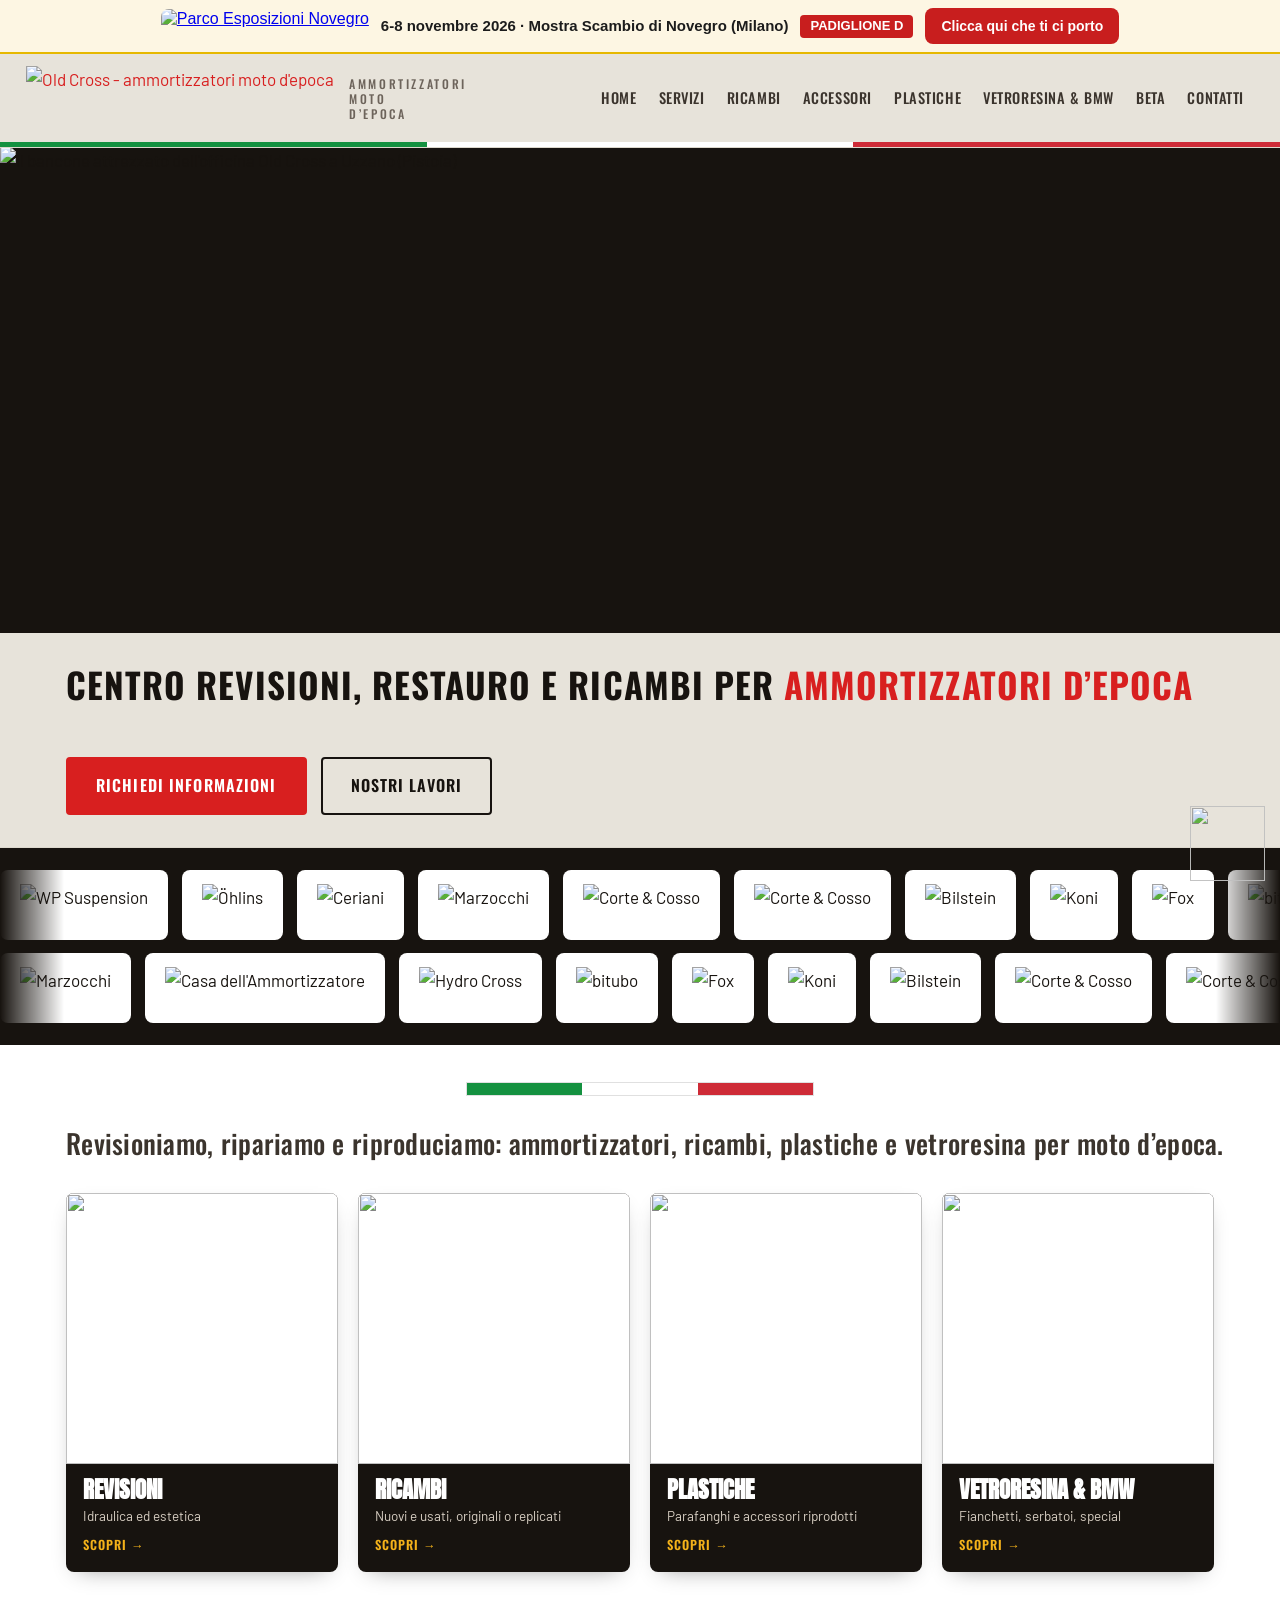
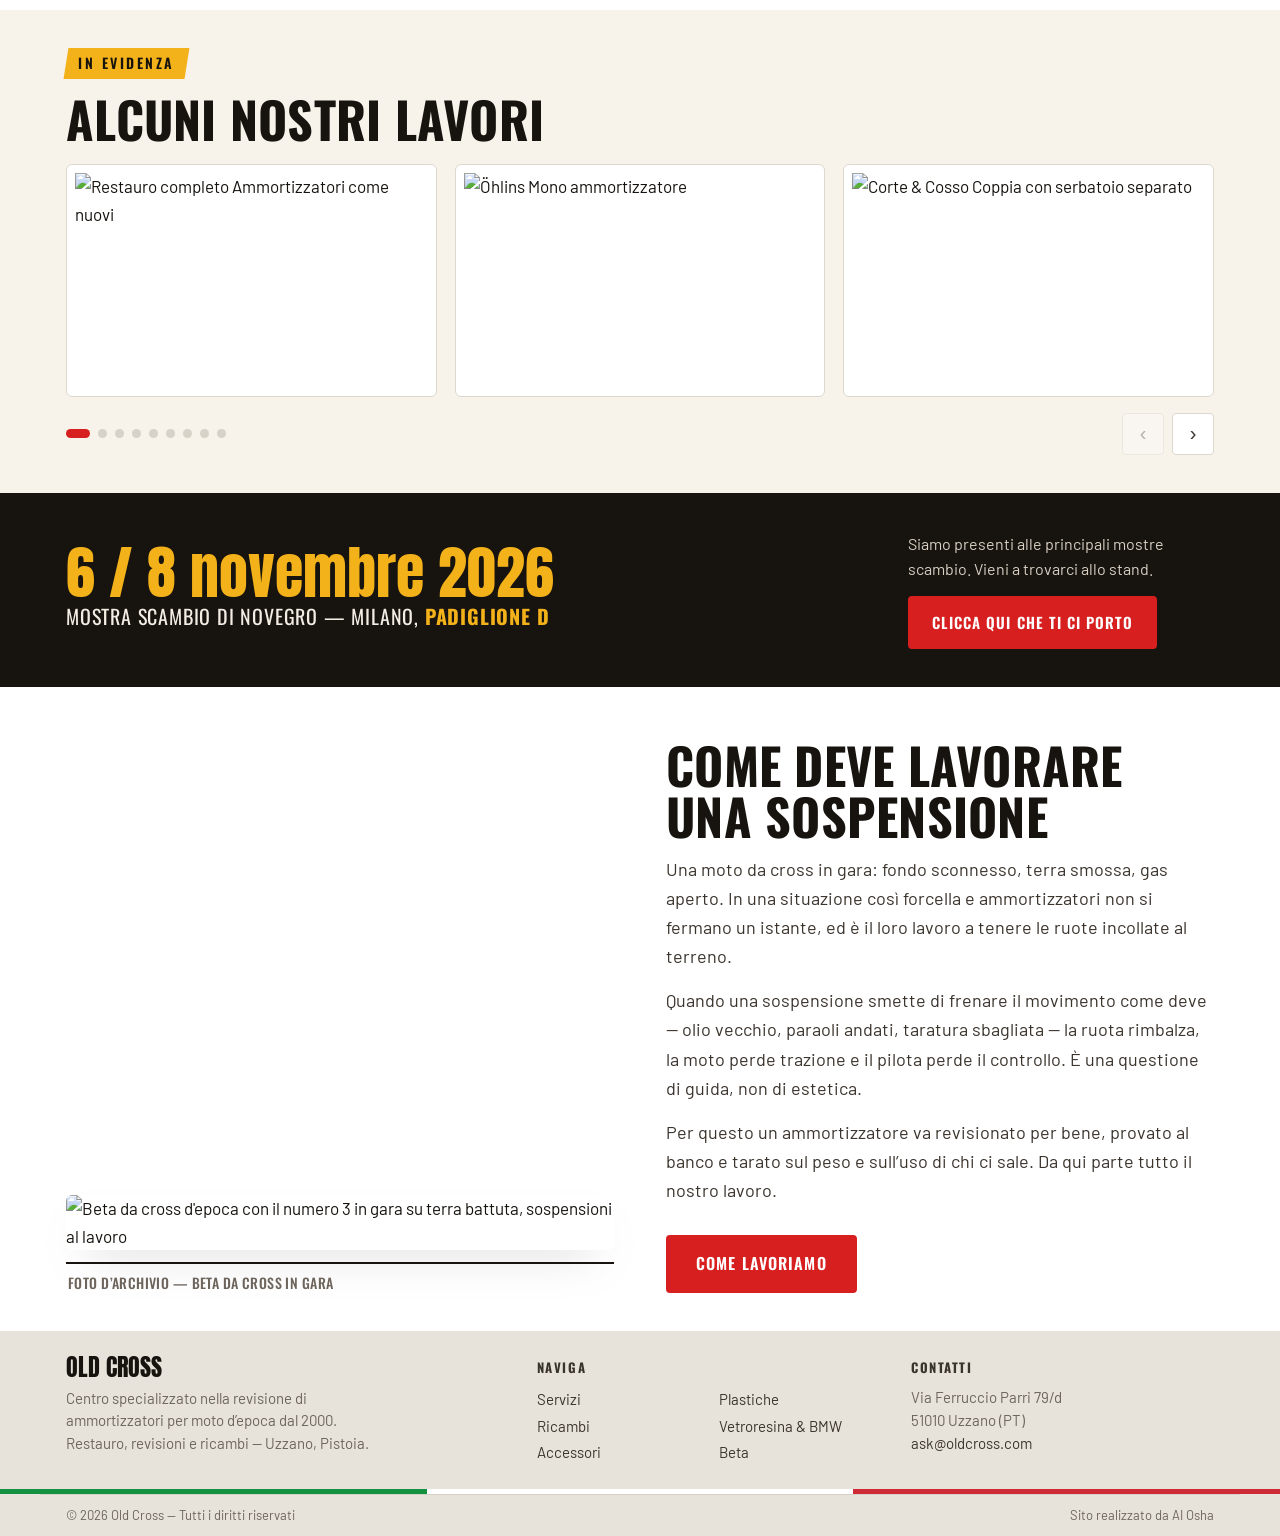
==== commit 56335d6a: "Tolto il badge "Dall'archivio" dalla home Il titolo eredita il margin-top di 14px della classe .sec," ====
--- a/index.html
+++ b/index.html
@@ -4,8 +4,6 @@
 	<meta charset="UTF-8">
 		<title>Old Cross &#8211; Centro revisioni ammortizzatori posteriori moto d&#039;epoca</title>
 <meta name='robots' content='max-image-preview:large' />
-<link rel="alternate" type="application/rss+xml" title="Old Cross &raquo; Feed" href="https://oldcross.com/feed/" />
-<link rel="alternate" type="application/rss+xml" title="Old Cross &raquo; Feed dei commenti" href="https://oldcross.com/comments/feed/" />
 <style id="wp-img-auto-sizes-contain-inline-css">
 img:is([sizes=auto i],[sizes^="auto," i]){contain-intrinsic-size:3000px 1500px}
 /*# sourceURL=wp-img-auto-sizes-contain-inline-css */
@@ -25,7 +23,6 @@
 <link rel='stylesheet' id='elementor-icons-css' href='https://oldcross.com/wp-content/plugins/elementor/assets/lib/eicons/css/elementor-icons.min.css?ver=5.53.0' media='all' />
 <link rel='stylesheet' id='elementor-gf-poppins-css' href='https://fonts.googleapis.com/css?family=Poppins:100,100italic,200,200italic,300,300italic,400,400italic,500,500italic,600,600italic,700,700italic,800,800italic,900,900italic&#038;display=swap' media='all' />
 <link rel="canonical" href="https://oldcross.com/" />
-<link rel='shortlink' href='https://oldcross.com/' />
 <meta name="description" content="Revisione e restauro di ammortizzatori per moto d&#039;epoca dal 2000: Corte &amp; Cosso, Marzocchi, Öhlins, Bilstein. Ricambi, plastiche e vetroresina. Uzzano (PT).">
 <meta name="generator" content="Elementor 4.2.3; features: additional_custom_breakpoints; settings: css_print_method-external, google_font-enabled, font_display-swap">
 			<style>
@@ -573,7 +570,7 @@
       <img decoding="async" loading="lazy" src="https://oldcross.com/wp-content/uploads/2026/08/oc-img-lavori-cross-anni70-9bea28cd.jpg" alt="Beta da cross d'epoca con il numero 3 in gara su terra battuta, sospensioni al lavoro">
       <figcaption>Foto d&#8217;archivio &mdash; Beta da cross in gara</figcaption>
     </figure>
-    <div class="txt"><span class="eyebrow gold"><span>Dall&#8217;archivio</span></span>
+    <div class="txt">
       <h2 class="sec">Come deve lavorare una sospensione</h2>
       <div class="prose" style="margin-top:14px">
       <p>Una moto da cross in gara: fondo sconnesso, terra smossa, gas aperto. In una situazione cos&igrave; forcella e ammortizzatori non si fermano un istante, ed &egrave; il loro lavoro a tenere le ruote incollate al terreno.</p>
@@ -877,13 +874,5 @@
 				} )();
 			</script>
 			<script id="hello-theme-frontend-js" src="https://oldcross.com/wp-content/themes/hello-elementor/assets/js/hello-frontend.js?ver=3.4.4"></script>
-<script id="wp-emoji-settings" type="application/json">
-{"baseUrl":"https://s.w.org/images/core/emoji/17.0.2/72x72/","ext":".png","svgUrl":"https://s.w.org/images/core/emoji/17.0.2/svg/","svgExt":".svg","source":{"concatemoji":"https://oldcross.com/wp-includes/js/wp-emoji-release.min.js?ver=7.1"}}
-</script>
-<script type="module">
-/*! This file is auto-generated */
-var e="script#wp-emoji-settings",t=document.querySelector(e);if(!(t instanceof HTMLScriptElement))throw new Error("Element missing: "+e);const r=JSON.parse(t.text),s=(window._wpemojiSettings=r,"wpEmojiSettingsSupports"),o=["flag","emoji"];function i(e){try{var t={supportTests:e,timestamp:(new Date).valueOf()};sessionStorage.setItem(s,JSON.stringify(t))}catch(e){}}function c(e,t,n){e.clearRect(0,0,e.canvas.width,e.canvas.height),e.fillText(t,0,0);t=new Uint32Array(e.getImageData(0,0,e.canvas.width,e.canvas.height).data);e.clearRect(0,0,e.canvas.width,e.canvas.height),e.fillText(n,0,0);const r=new Uint32Array(e.getImageData(0,0,e.canvas.width,e.canvas.height).data);return t.every((e,t)=>e===r[t])}function p(e,t){e.clearRect(0,0,e.canvas.width,e.canvas.height),e.fillText(t,0,0);var n=e.getImageData(16,16,1,1);for(let e=0;e<n.data.length;e++)if(0!==n.data[e])return!1;return!0}function u(e,t,n,r){switch(t){case"flag":return n(e,"\ud83c\udff3\ufe0f\u200d\u26a7\ufe0f","\ud83c\udff3\ufe0f\u200b\u26a7\ufe0f")?!1:!n(e,"\ud83c\udde8\ud83c\uddf6","\ud83c\udde8\u200b\ud83c\uddf6")&&!n(e,"\ud83c\udff4\udb40\udc67\udb40\udc62\udb40\udc65\udb40\udc6e\udb40\udc67\udb40\udc7f","\ud83c\udff4\u200b\udb40\udc67\u200b\udb40\udc62\u200b\udb40\udc65\u200b\udb40\udc6e\u200b\udb40\udc67\u200b\udb40\udc7f");case"emoji":return!r(e,"\ud83e\u1fac8")}return!1}function f(e,t,n,r){let a;const s=(a="undefined"!=typeof WorkerGlobalScope&&self instanceof WorkerGlobalScope?new OffscreenCanvas(300,150):document.createElement("canvas")).getContext("2d",{willReadFrequently:!0}),o=(s.textBaseline="top",s.font="600 32px Arial",{});return e.forEach(e=>{o[e]=t(s,e,n,r)}),o}function a(e){var t=document.createElement("script");t.src=e,t.defer=!0,document.head.appendChild(t)}r.supports={everything:!0,everythingExceptFlag:!0},new Promise(t=>{let n=function(){try{var e=JSON.parse(sessionStorage.getItem(s));if("object"==typeof e&&"number"==typeof e.timestamp&&(new Date).valueOf()<e.timestamp+604800&&"object"==typeof e.supportTests)return e.supportTests}catch(e){}return null}();if(!n){if("undefined"!=typeof Worker&&"undefined"!=typeof OffscreenCanvas&&"undefined"!=typeof URL&&URL.createObjectURL&&"undefined"!=typeof Blob)try{var e="postMessage("+f.toString()+"("+[JSON.stringify(o),u.toString(),c.toString(),p.toString()].join(",")+"));",r=new Blob([e],{type:"text/javascript"});const a=new Worker(URL.createObjectURL(r),{name:"wpTestEmojiSupports"});return void(a.onmessage=e=>{i(n=e.data),a.terminate(),t(n)})}catch(e){}i(n=f(o,u,c,p))}t(n)}).then(e=>{for(const n in e)r.supports[n]=e[n],r.supports.everything=r.supports.everything&&r.supports[n],"flag"!==n&&(r.supports.everythingExceptFlag=r.supports.everythingExceptFlag&&r.supports[n]);var t;r.supports.everythingExceptFlag=r.supports.everythingExceptFlag&&!r.supports.flag,r.supports.everything||((t=r.source||{}).concatemoji?a(t.concatemoji):t.wpemoji&&t.twemoji&&(a(t.twemoji),a(t.wpemoji)))});
-//# sourceURL=https://oldcross.com/wp-includes/js/wp-emoji-loader.min.js
-</script>
-	</body>
+</body>
 </html>
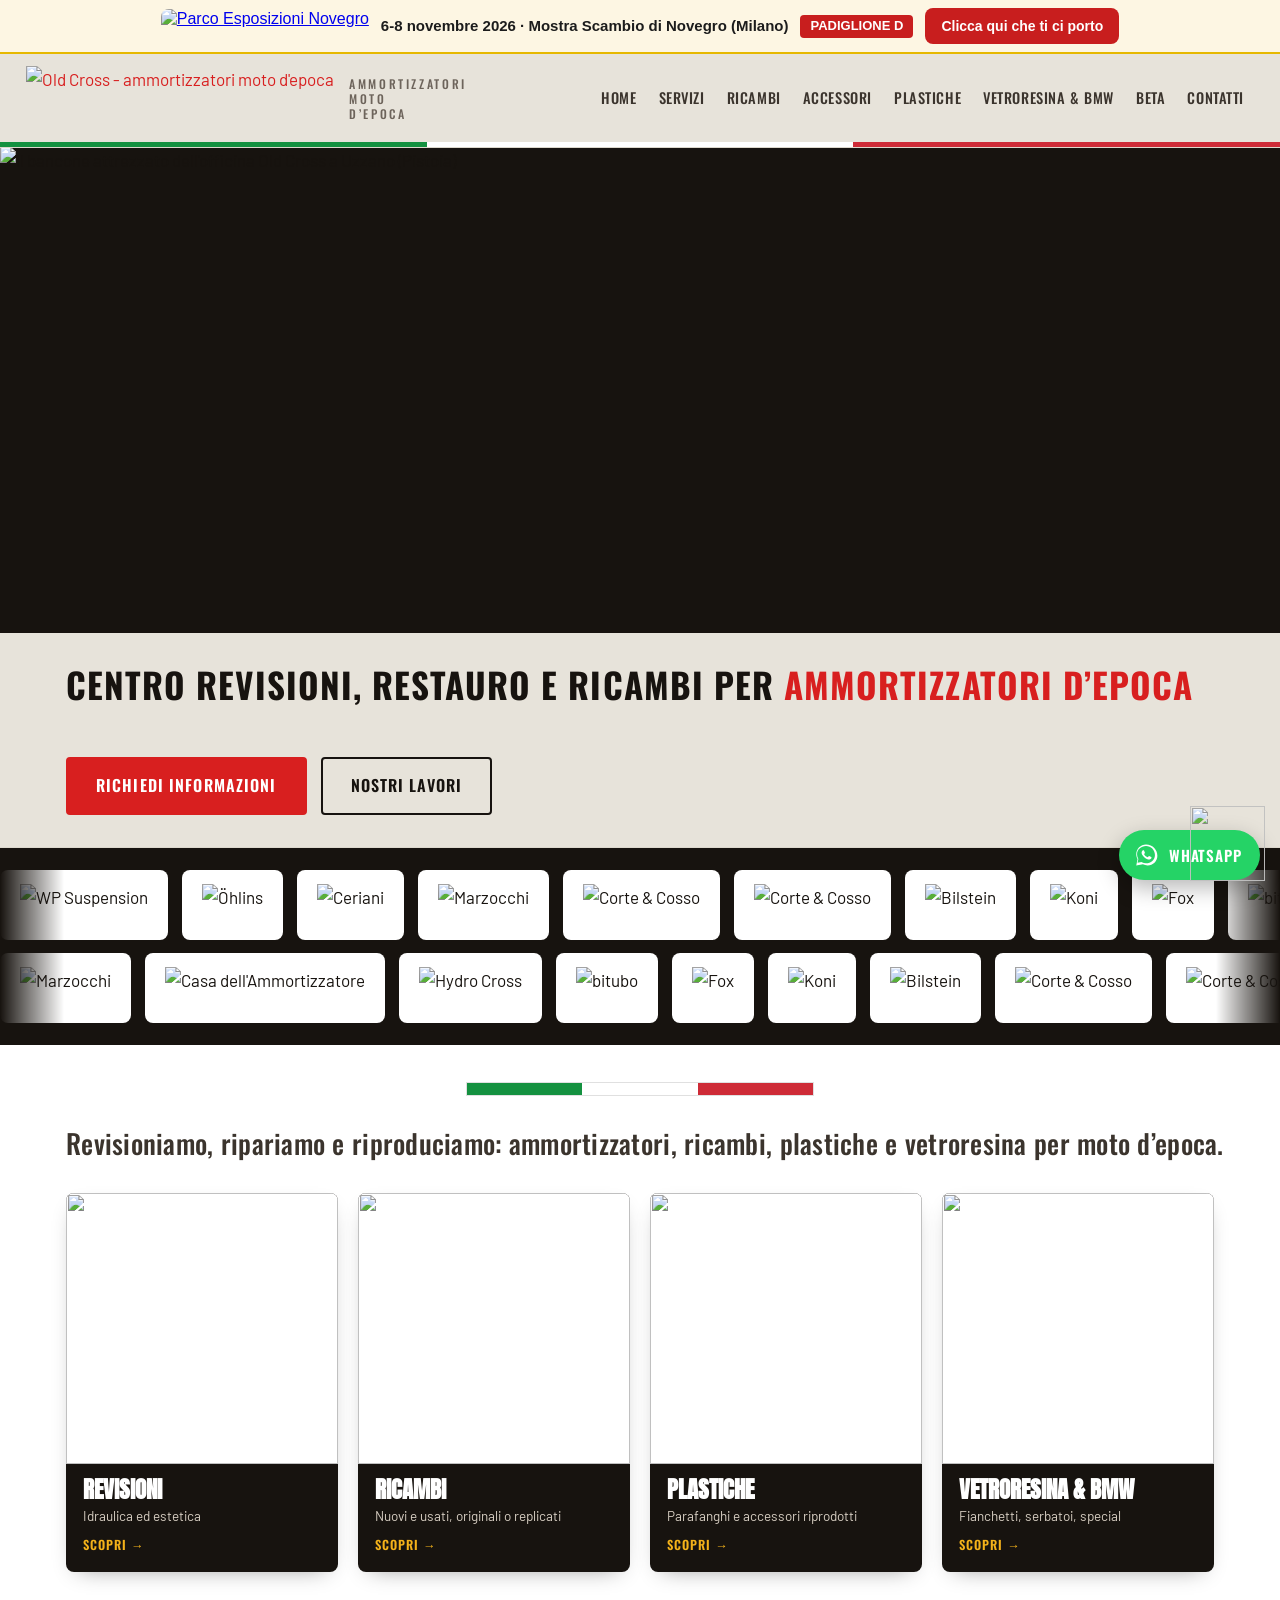
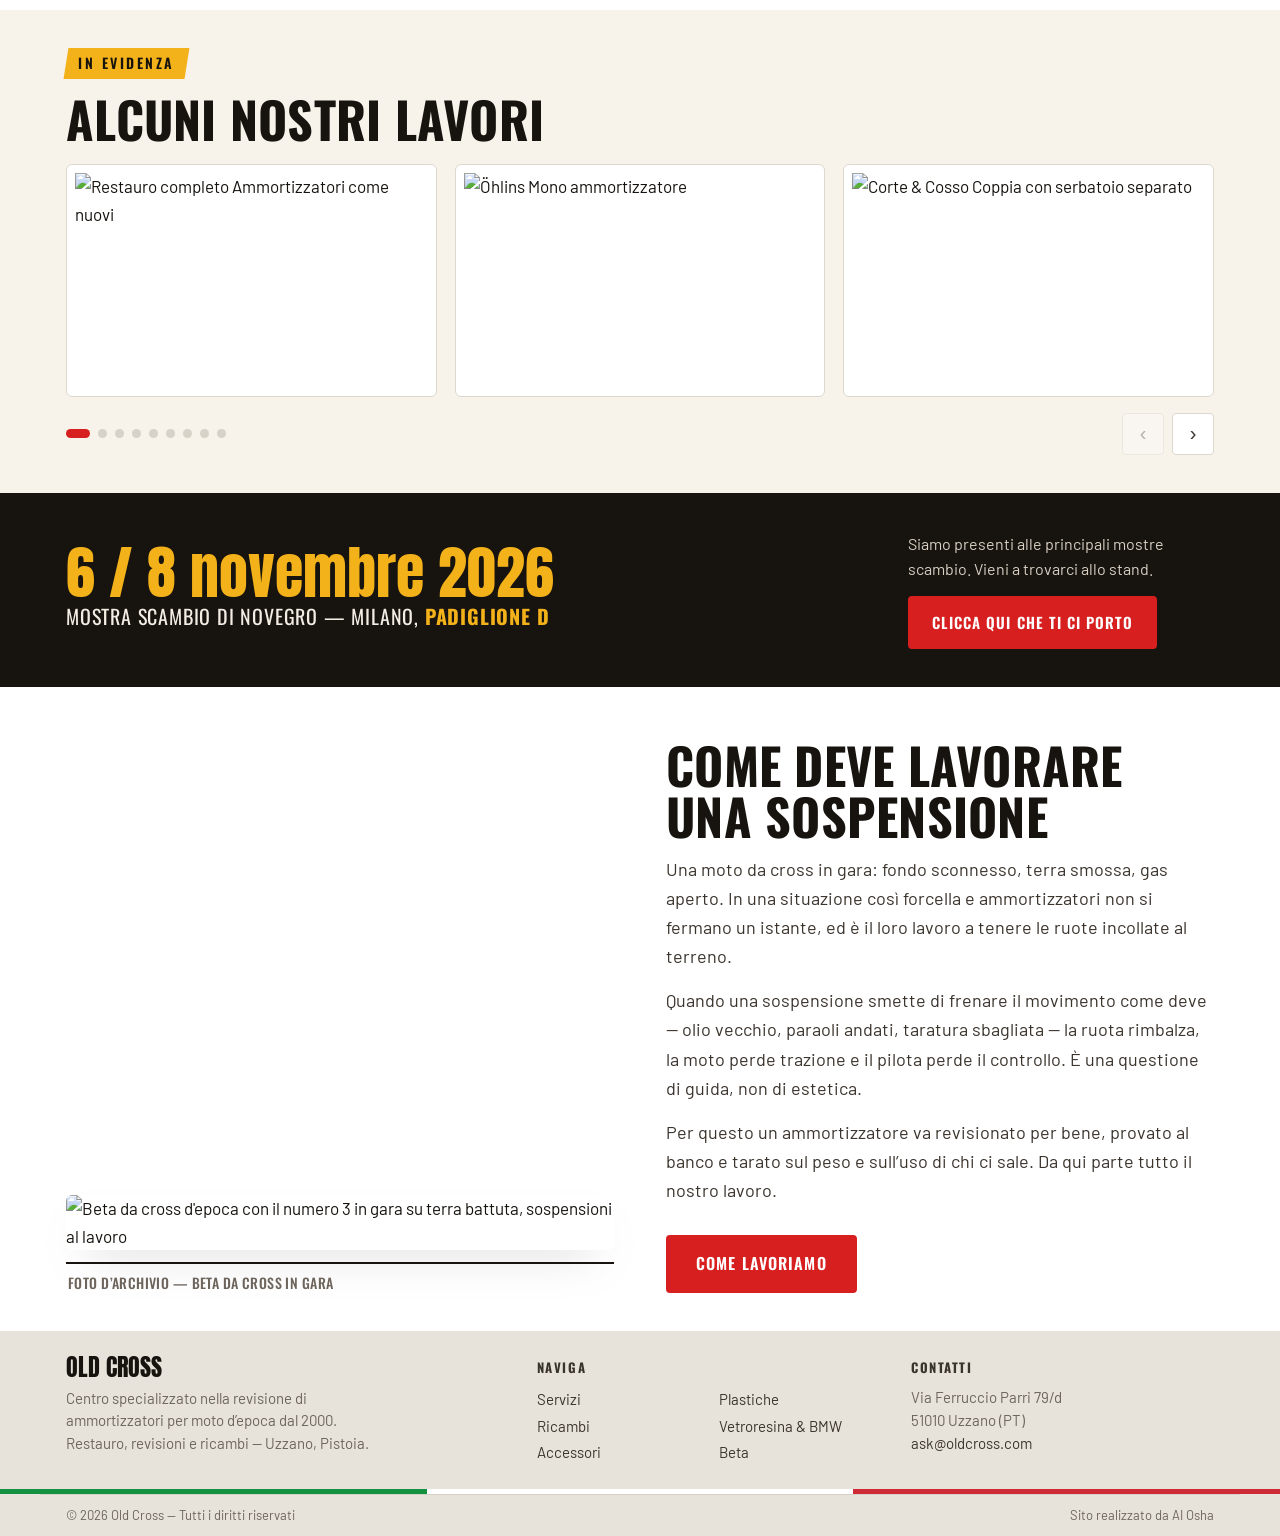
==== commit 4e5f46f0: "Ripristinato il bottone WhatsApp fisso su tutte le pagine Regressione introdotta dalla migrazione: s" ====
--- a/index.html
+++ b/index.html
@@ -874,5 +874,19 @@
 				} )();
 			</script>
 			<script id="hello-theme-frontend-js" src="https://oldcross.com/wp-content/themes/hello-elementor/assets/js/hello-frontend.js?ver=3.4.4"></script>
+<style>
+.oc-wa-float{ position:fixed; right:20px; bottom:20px; z-index:200; display:inline-flex;
+  align-items:center; gap:10px; background:#25D366; color:#fff; text-decoration:none;
+  font-family:'Oswald','Barlow Condensed',Arial,sans-serif; font-weight:600;
+  text-transform:uppercase; letter-spacing:.06em; font-size:15px;
+  padding:12px 18px 12px 14px; border-radius:50px; box-shadow:0 8px 22px rgba(0,0,0,.28);
+  transition:transform .15s ease, background .15s ease; }
+.oc-wa-float:hover{ background:#1ebe5a; color:#fff; transform:translateY(-2px); }
+.oc-wa-float svg{ flex:0 0 auto; }
+@media (max-width:560px){ .oc-wa-float span{ display:none; }
+  .oc-wa-float{ padding:14px; border-radius:50%; right:16px; bottom:16px; } }
+@media print{ .oc-wa-float{ display:none; } }
+</style>
+<a class="oc-wa-float" href="https://wa.me/393339248355" target="_blank" rel="noopener" aria-label="Scrivici su WhatsApp"><svg viewBox="0 0 32 32" width="26" height="26" aria-hidden="true"><path fill="#fff" d="M16 3C9.4 3 4 8.4 4 15c0 2.1.6 4.2 1.6 6L4 29l8.2-1.6c1.7.9 3.7 1.4 5.8 1.4C24.6 28.8 30 23.4 30 16.8 30 9.9 24.6 3 16 3zm0 23.2c-1.8 0-3.6-.5-5.1-1.4l-.4-.2-4.9 1 1-4.8-.3-.4C5.5 18.7 5 16.9 5 15 5 9.5 9.9 5 16 5s11 4.9 11 11-4.9 10.2-11 10.2z"/><path fill="#fff" d="M22.1 18.3c-.3-.2-1.8-.9-2.1-1-.3-.1-.5-.2-.7.2-.2.3-.8 1-.9 1.1-.2.2-.3.2-.6 .1-.3-.2-1.3-.5-2.4-1.5-.9-.8-1.5-1.8-1.7-2.1-.2-.3 0-.5.1-.6l.5-.5c.2-.2.2-.3.3-.5.1-.2 0-.4 0-.5 0-.2-.7-1.6-.9-2.2-.2-.6-.5-.5-.7-.5h-.6c-.2 0-.5.1-.8.4-.3.3-1 1-1 2.5s1.1 2.9 1.2 3.1c.1.2 2.1 3.2 5.1 4.5.7.3 1.3.5 1.7.6.7.2 1.4.2 1.9.1.6-.1 1.8-.7 2-1.4.3-.7.3-1.3.2-1.4-.1-.2-.3-.2-.6-.4z"/></svg><span>WhatsApp</span></a>
 </body>
 </html>
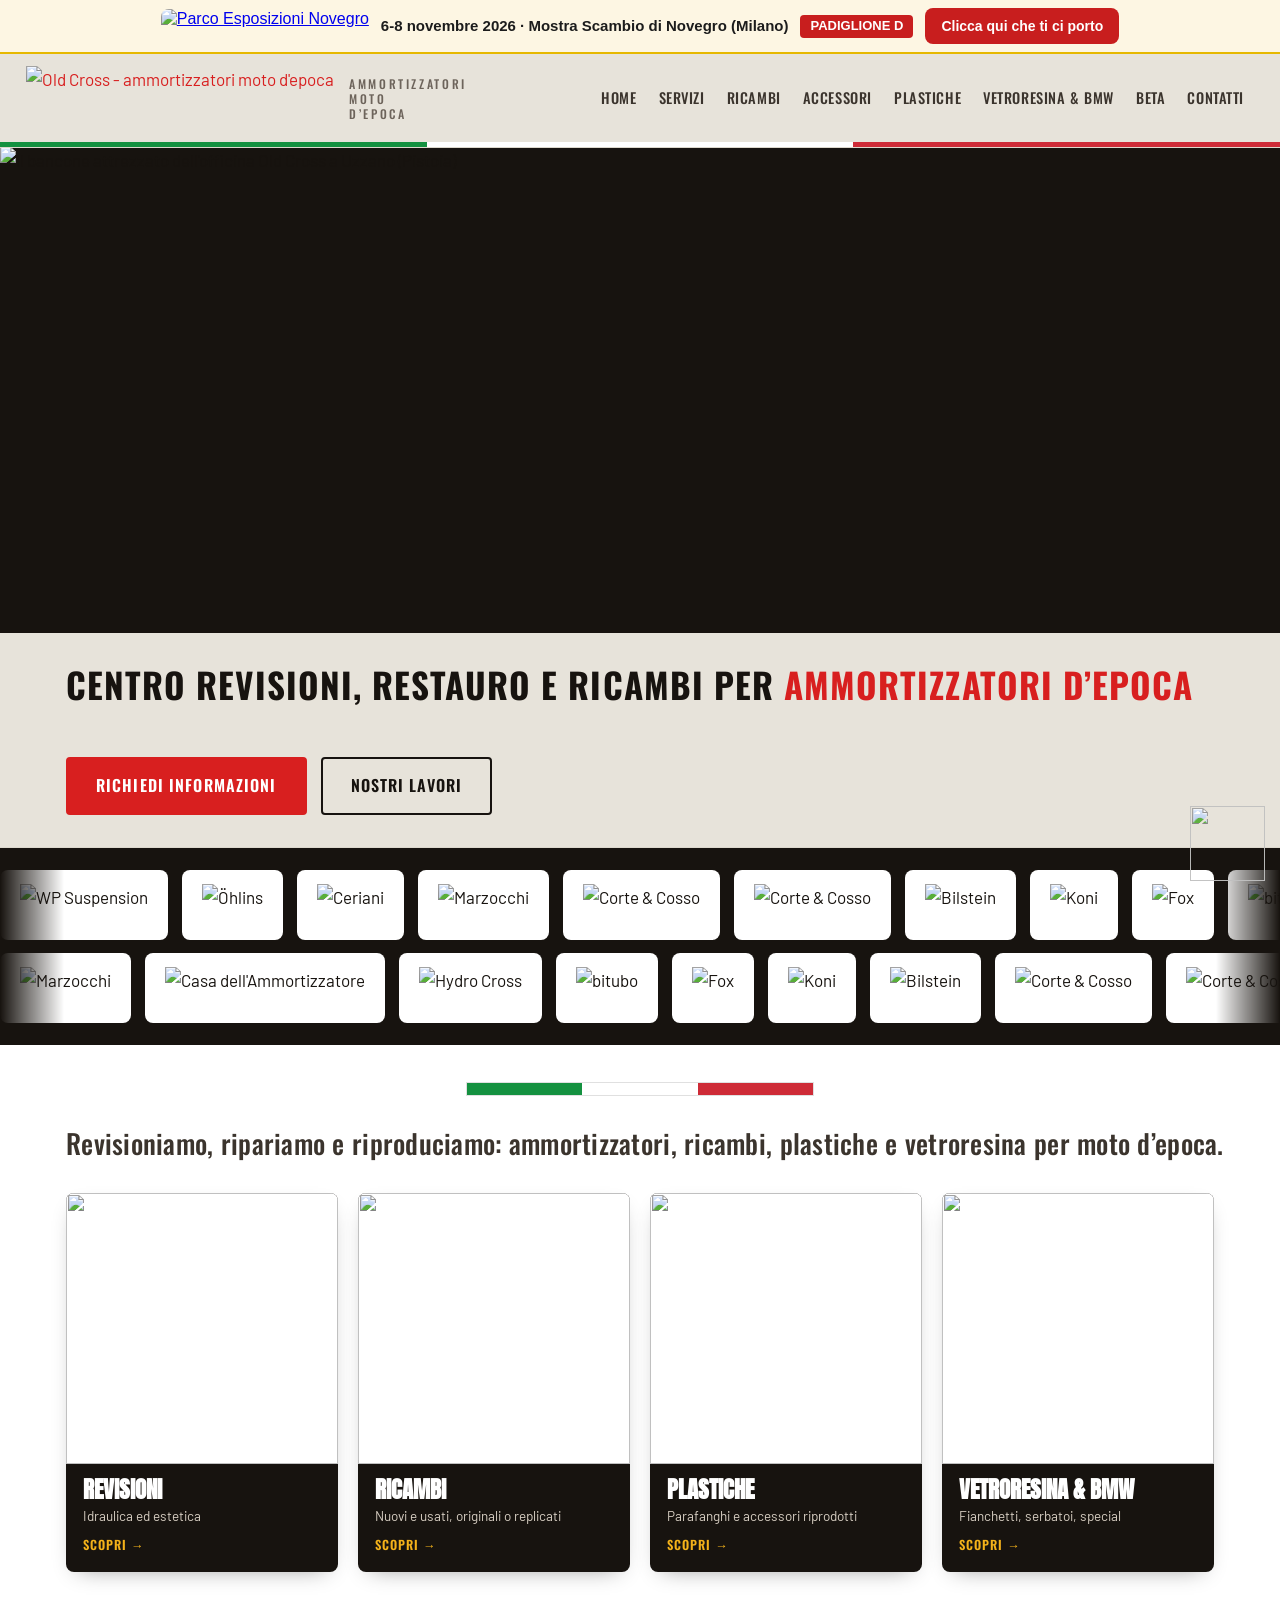
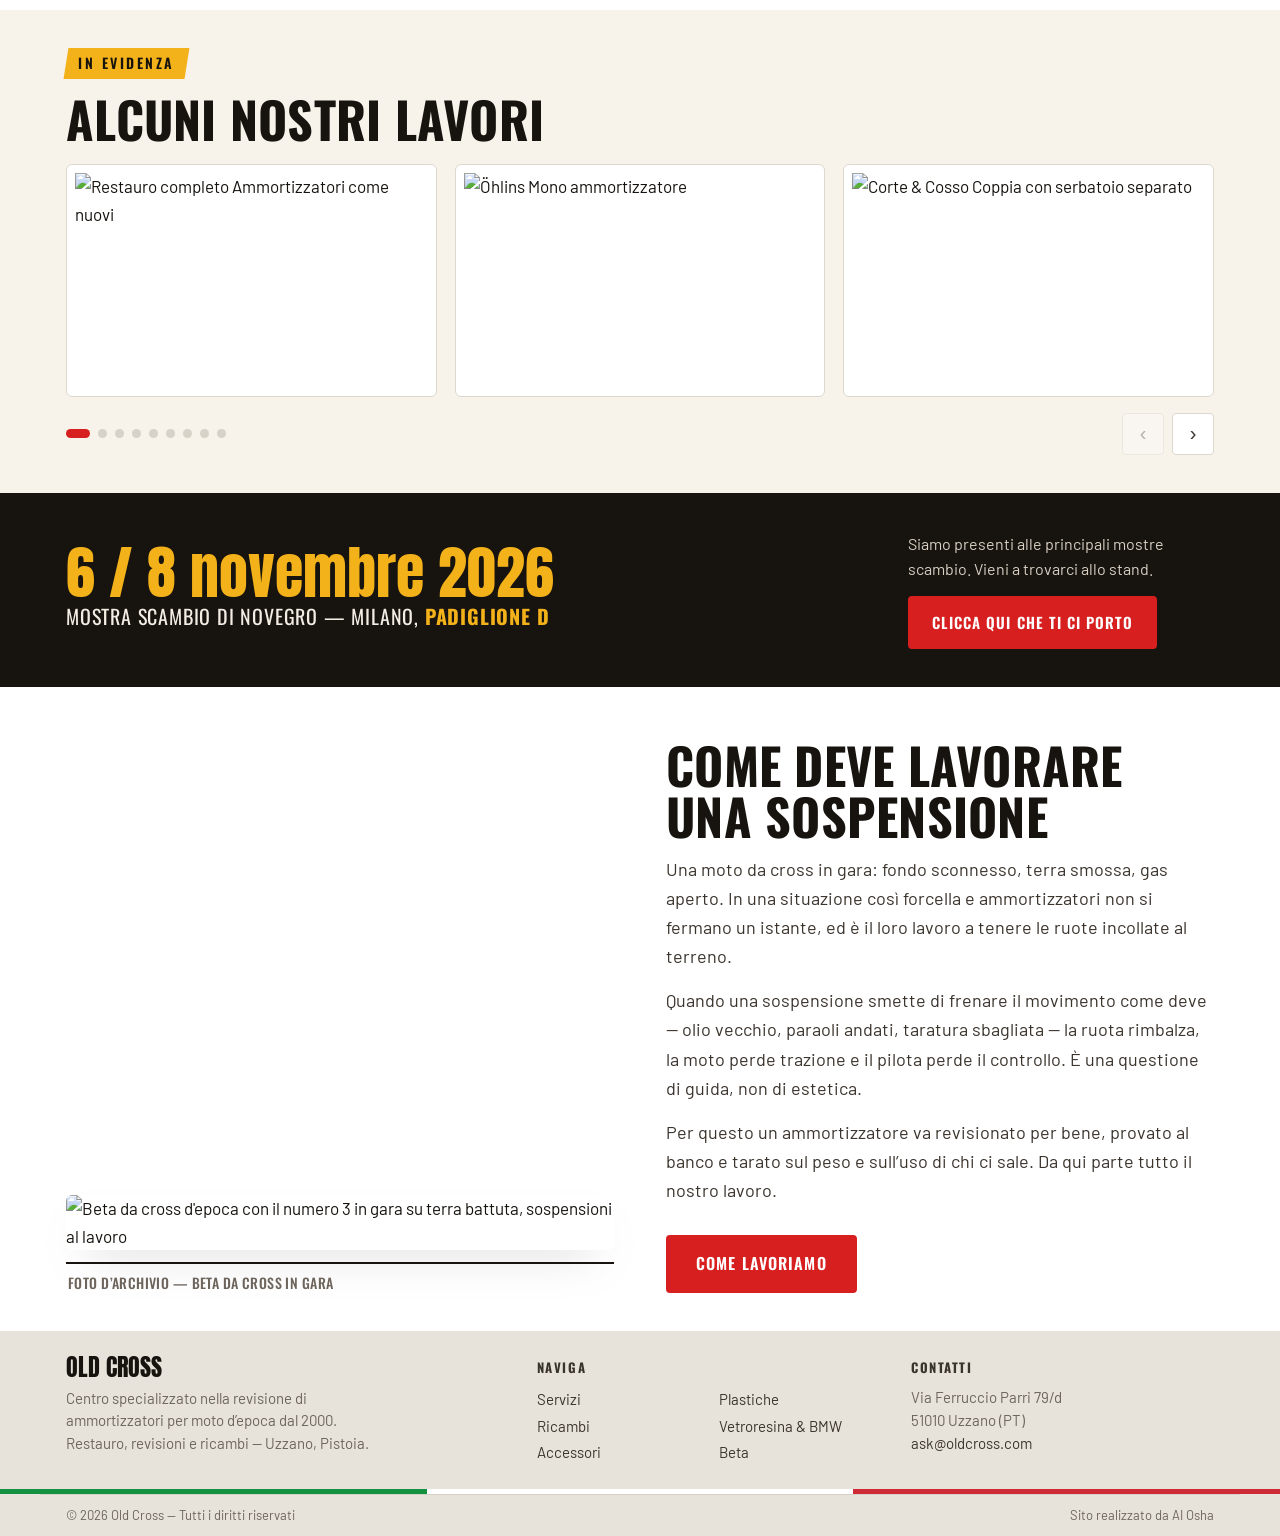
==== commit 8dfb58b3: "Revert "Ripristinato il bottone WhatsApp fisso su tutte le pagine" This reverts commit 4e5f46f0f2c71" ====
--- a/index.html
+++ b/index.html
@@ -874,19 +874,5 @@
 				} )();
 			</script>
 			<script id="hello-theme-frontend-js" src="https://oldcross.com/wp-content/themes/hello-elementor/assets/js/hello-frontend.js?ver=3.4.4"></script>
-<style>
-.oc-wa-float{ position:fixed; right:20px; bottom:20px; z-index:200; display:inline-flex;
-  align-items:center; gap:10px; background:#25D366; color:#fff; text-decoration:none;
-  font-family:'Oswald','Barlow Condensed',Arial,sans-serif; font-weight:600;
-  text-transform:uppercase; letter-spacing:.06em; font-size:15px;
-  padding:12px 18px 12px 14px; border-radius:50px; box-shadow:0 8px 22px rgba(0,0,0,.28);
-  transition:transform .15s ease, background .15s ease; }
-.oc-wa-float:hover{ background:#1ebe5a; color:#fff; transform:translateY(-2px); }
-.oc-wa-float svg{ flex:0 0 auto; }
-@media (max-width:560px){ .oc-wa-float span{ display:none; }
-  .oc-wa-float{ padding:14px; border-radius:50%; right:16px; bottom:16px; } }
-@media print{ .oc-wa-float{ display:none; } }
-</style>
-<a class="oc-wa-float" href="https://wa.me/393339248355" target="_blank" rel="noopener" aria-label="Scrivici su WhatsApp"><svg viewBox="0 0 32 32" width="26" height="26" aria-hidden="true"><path fill="#fff" d="M16 3C9.4 3 4 8.4 4 15c0 2.1.6 4.2 1.6 6L4 29l8.2-1.6c1.7.9 3.7 1.4 5.8 1.4C24.6 28.8 30 23.4 30 16.8 30 9.9 24.6 3 16 3zm0 23.2c-1.8 0-3.6-.5-5.1-1.4l-.4-.2-4.9 1 1-4.8-.3-.4C5.5 18.7 5 16.9 5 15 5 9.5 9.9 5 16 5s11 4.9 11 11-4.9 10.2-11 10.2z"/><path fill="#fff" d="M22.1 18.3c-.3-.2-1.8-.9-2.1-1-.3-.1-.5-.2-.7.2-.2.3-.8 1-.9 1.1-.2.2-.3.2-.6 .1-.3-.2-1.3-.5-2.4-1.5-.9-.8-1.5-1.8-1.7-2.1-.2-.3 0-.5.1-.6l.5-.5c.2-.2.2-.3.3-.5.1-.2 0-.4 0-.5 0-.2-.7-1.6-.9-2.2-.2-.6-.5-.5-.7-.5h-.6c-.2 0-.5.1-.8.4-.3.3-1 1-1 2.5s1.1 2.9 1.2 3.1c.1.2 2.1 3.2 5.1 4.5.7.3 1.3.5 1.7.6.7.2 1.4.2 1.9.1.6-.1 1.8-.7 2-1.4.3-.7.3-1.3.2-1.4-.1-.2-.3-.2-.6-.4z"/></svg><span>WhatsApp</span></a>
 </body>
 </html>
